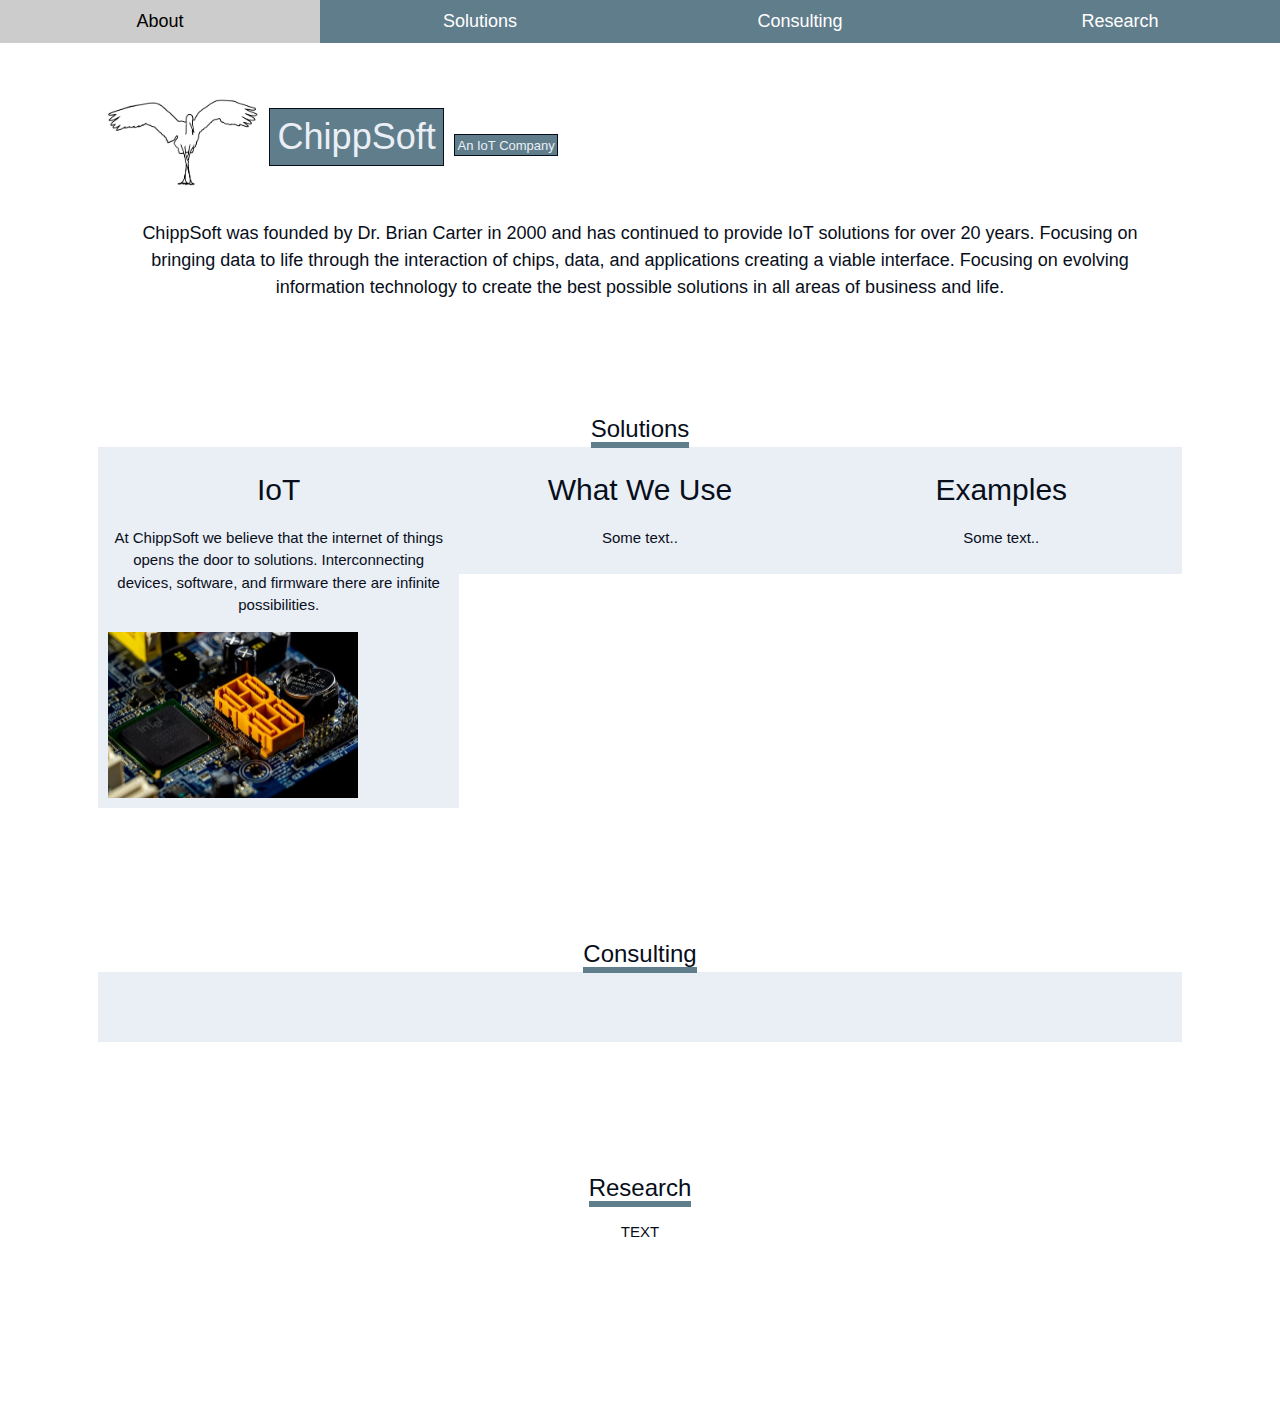
==== index.html @ 15515634 "add 2 more columns" ====
<!DOCTYPE html>
<html>

<head>
    <title>ChippSoft</title>
    <meta charset="UTF-8">
    <meta name="viewport" content="width=device-width, initial-scale=1">
    <link rel="stylesheet" href="https://www.w3schools.com/w3css/4/w3.css">

    <style>
        html,
        body,
        h1,
        h2,
        h3,
        h4 {
            font-family: Helvetica
        }

        .mySlides {
            display: none
        }

        .w3-tag,
        .fa {
            cursor: pointer
        }

        .w3-tag {
            height: 15px;
            width: 15px;
            padding: 0;
            margin-top: 6px
        }

        * {
            box-sizing: border-box;
        }

        /* Create three equal columns that floats next to each other */
        .column {
            float: left;
            width: 33.33%;
            padding: 10px;
        }

        /* Clear floats after the columns */
        .row:after {
            content: "";
            display: table;
            clear: both;
        }

        /* Create two equal columns that floats next to each other */
        .twocolumn {
            float: left;
            width: 50%;
            padding: 10px;
        }

        /* Clear floats after the columns */
        .row:after {
            content: "";
            display: table;
            clear: both;
        }

        img {
            max-width: 100%;
            max-height: 100%;
        }

        .portrait {
            height: 80px;
            width: 30px;
        }

        .landscape {
            height: 166.5px;
            width: 250px;
        }

        .square {
            height: 75px;
            width: 75px;
        }
    </style>
</head>

<body style="background-color:white; color:#080E1A;">

    <!-- Links (sit on top) -->
    <div class="w3-top">
        <div class="w3-row w3-large w3-blue-grey w3-hover-blue-grey">
            <div class="w3-col s3">
                <a href="#" class="w3-button w3-block" style="color:EAEFF6;">About</a>
            </div>
            <div class="w3-col s3">
                <a href="#solutions" class="w3-button w3-block" style="color:EAEFF6;">Solutions</a>
            </div>
            <div class="w3-col s3">
                <a href="#consulting" class="w3-button w3-block" style="color:EAEFF6;">Consulting</a>
            </div>
            <div class="w3-col s3">
                <a href="#research" class="w3-button w3-block" style="color:EAEFF6;">Research</a>
            </div>
        </div>
    </div>

    <!-- Content -->
    <div class="w3-content" style="max-width:1100px;margin-top:80px;margin-bottom:80px">

        <div class="w3-panel">
            <h1>
                <img src="Logo_Main.jpg" alt="Logo of a crane" height="99.5" width="153.4"></img>
                <a
                    style="border: 1px;border-style:solid; border-color:#080E1A; background-color:#607d8b; padding: .2em; color:#EAEFF6;">ChippSoft</a>
                <font size="-1">
                    <c
                        style="border: .25px; border-style:solid; border-color:#080E1A; background-color:#607d8b; padding: .2em; color:#EAEFF6;">
                        An IoT Company
                </font>
                </c>
            </h1>

            </p>
            <p style="text-align:center; padding: 1em; color:#080E1A;">
                <font size="+1.5">ChippSoft was founded by Dr. Brian Carter in 2000 and has continued to provide IoT
                    solutions for over 20 years. Focusing on bringing data to life through the interaction of chips,
                    data, and applications creating a viable interface. Focusing on evolving information
                    technology to create the best possible solutions in all areas of business and life.</font>
            </p>
        </div>

        <!-- Solutions -->
        <div class="w3-row-padding" id="solutions">
            <div class="w3-center w3-padding-64">
                <span class="w3-xlarge w3-bottombar w3-border-blue-grey w3-padding-10">Solutions</span>
                <div class="row">
                    <div class="column" style="background-color:#EAEFF6;">
                        <h2>IoT</h2>
                        <p>At ChippSoft we believe that the internet of things opens the door to solutions.
                            Interconnecting devices, software, and firmware there are infinite possibilities.</p>
                        <div class="landscape">
                            <img src="IoT_pic.jpeg" alt="closeup of a computer chip"></img>
                        </div>
                    </div>
                    <div class="column" style="background-color:#EAEFF6;">
                        <h2>What We Use</h2>
                        <p>Some text..</p>
                    </div>
                    <div class="column" style="background-color:#EAEFF6;">
                        <h2>Examples</h2>
                        <p>Some text..</p>
                    </div>
                </div>
            </div>
        </div>

        <!-- Consulting -->
        <div class="w3-row-padding" id="consulting">
            <div class="w3-center w3-padding-64">
                <span class="w3-xlarge w3-bottombar w3-border-blue-grey w3-padding-10">Consulting</span>
                <div class="row">
                    <div class="twocolumn" style="background-color:#EAEFF6;">
                        <h2></h2>
                        <p></p>
                    </div>
                    <div class="twocolumn" style="background-color:#EAEFF6;">
                        <h2></h2>
                        <p></p>
                    </div>
                </div>
                <div class="row">
                    <div class="twocolumn" style="background-color:#EAEFF6;">
                        <h2></h2>
                        <p></p>
                    </div>
                    <div class="twocolumn" style="background-color:#EAEFF6;">
                        <h2></h2>
                        <p></p>
                    </div>
                </div>
            </div>
        </div>

        <!-- Research -->
        <div class="w3-row-padding" id="research">
            <div class="w3-center w3-padding-64">
                <span class="w3-xlarge w3-bottombar w3-border-blue-grey w3-padding-10">Research</span>
                <p>TEXT</p>
            </div>
        </div>

    </div>
</body>

</html>
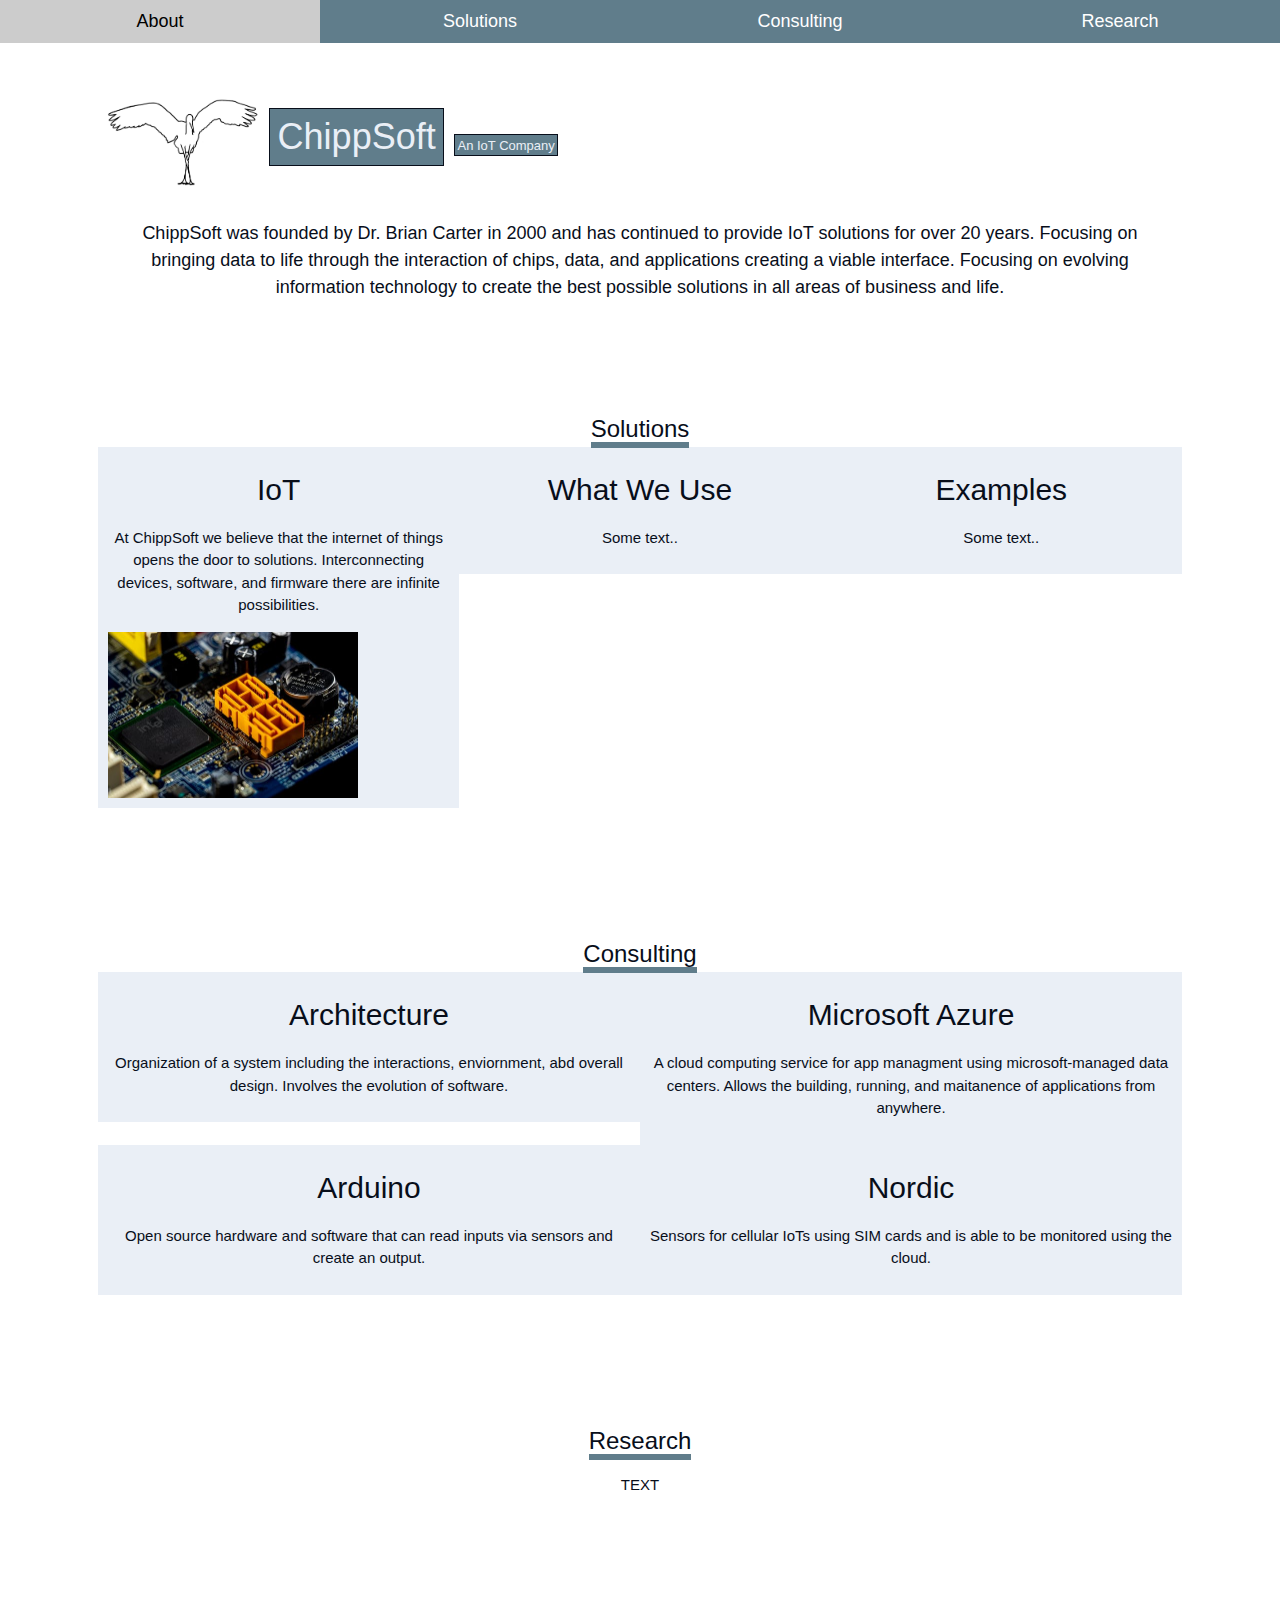
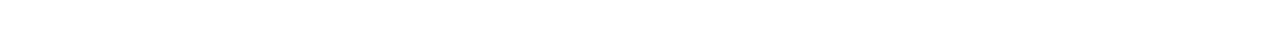
==== commit f6aba89c: "added draft consulting info" ====
--- a/index.html
+++ b/index.html
@@ -163,22 +163,24 @@
                 <span class="w3-xlarge w3-bottombar w3-border-blue-grey w3-padding-10">Consulting</span>
                 <div class="row">
                     <div class="twocolumn" style="background-color:#EAEFF6;">
-                        <h2></h2>
-                        <p></p>
-                    </div>
-                    <div class="twocolumn" style="background-color:#EAEFF6;">
-                        <h2></h2>
-                        <p></p>
+                        <h2>Architecture</h2>
+                        <p>Organization of a system including the interactions, enviornment, abd overall design.
+                            Involves the evolution of software.</p>
+                    </div>
+                    <div class="twocolumn" style="background-color:#EAEFF6;">
+                        <h2>Microsoft Azure</h2>
+                        <p>A cloud computing service for app managment using microsoft-managed data centers. Allows the
+                            building, running, and maitanence of applications from anywhere.</p>
                     </div>
                 </div>
                 <div class="row">
                     <div class="twocolumn" style="background-color:#EAEFF6;">
-                        <h2></h2>
-                        <p></p>
-                    </div>
-                    <div class="twocolumn" style="background-color:#EAEFF6;">
-                        <h2></h2>
-                        <p></p>
+                        <h2>Arduino</h2>
+                        <p>Open source hardware and software that can read inputs via sensors and create an output.</p>
+                    </div>
+                    <div class="twocolumn" style="background-color:#EAEFF6;">
+                        <h2>Nordic</h2>
+                        <p>Sensors for cellular IoTs using SIM cards and is able to be monitored using the cloud.</p>
                     </div>
                 </div>
             </div>
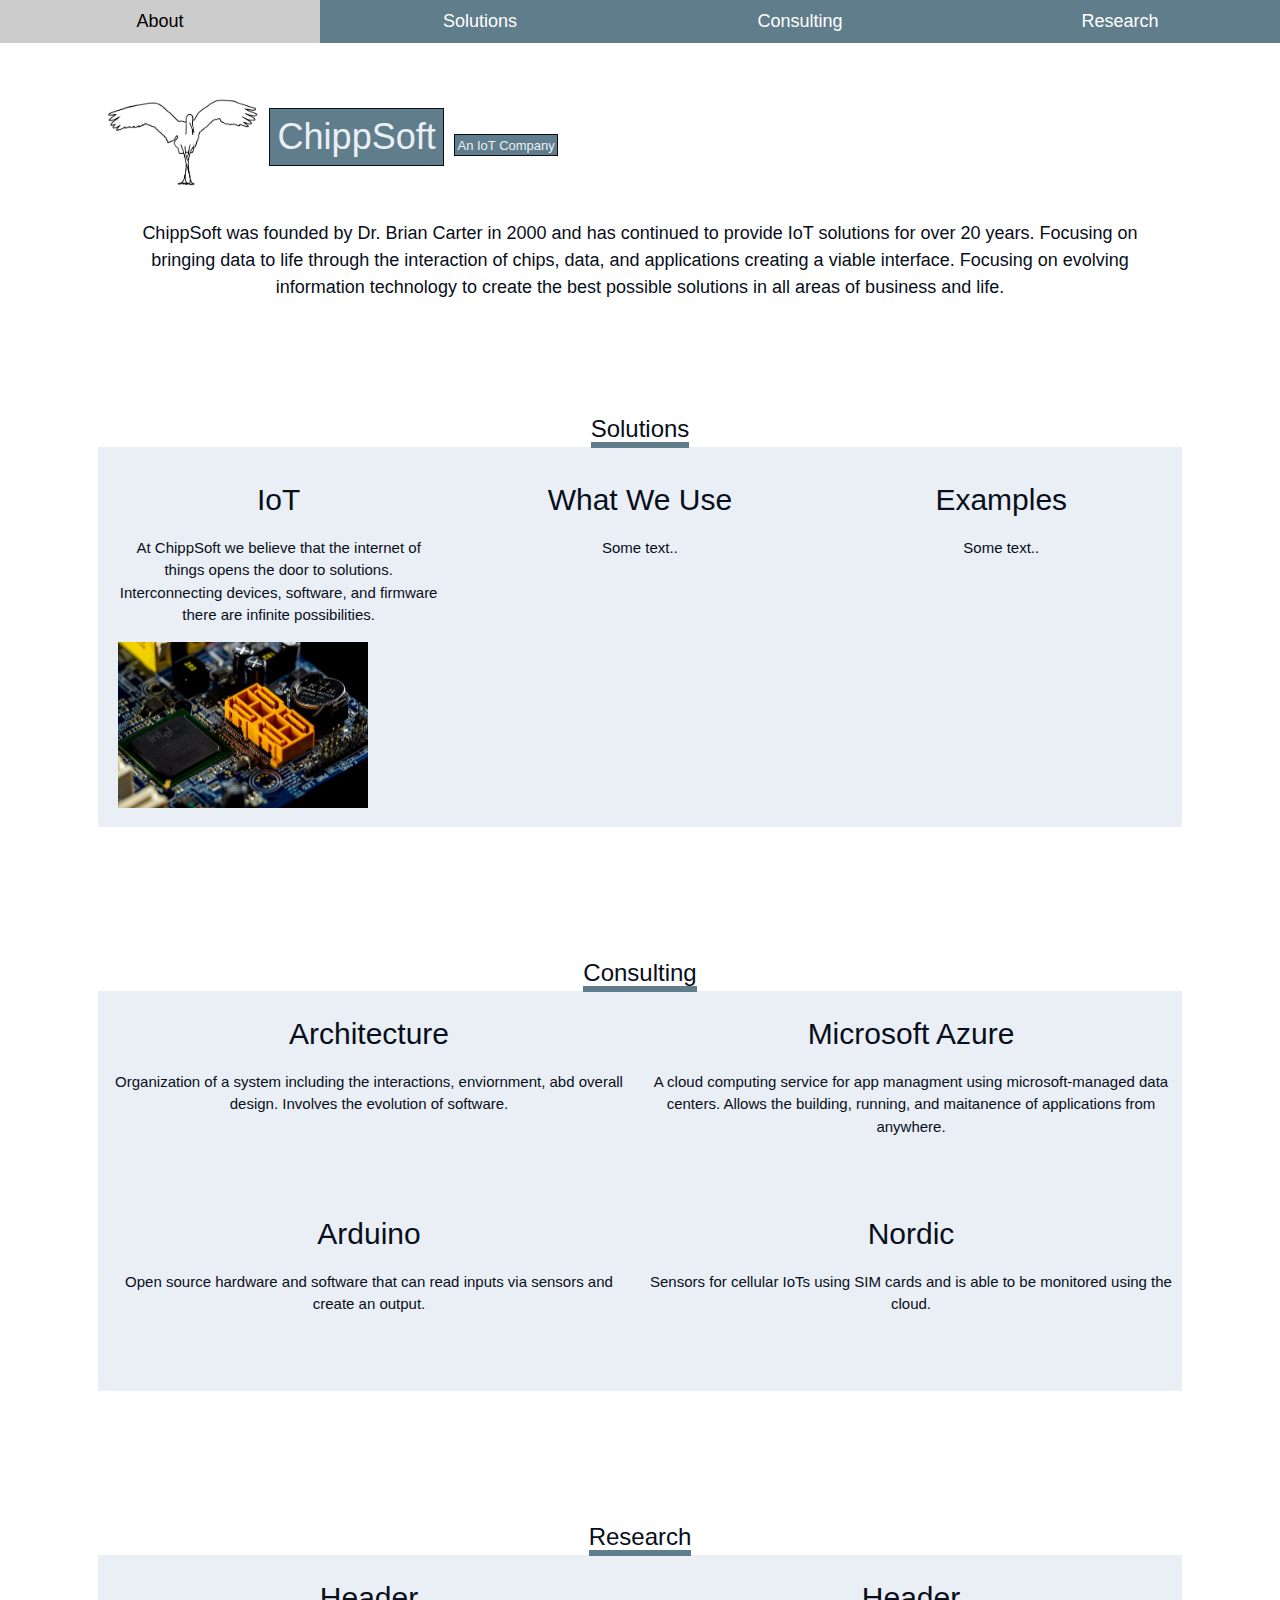
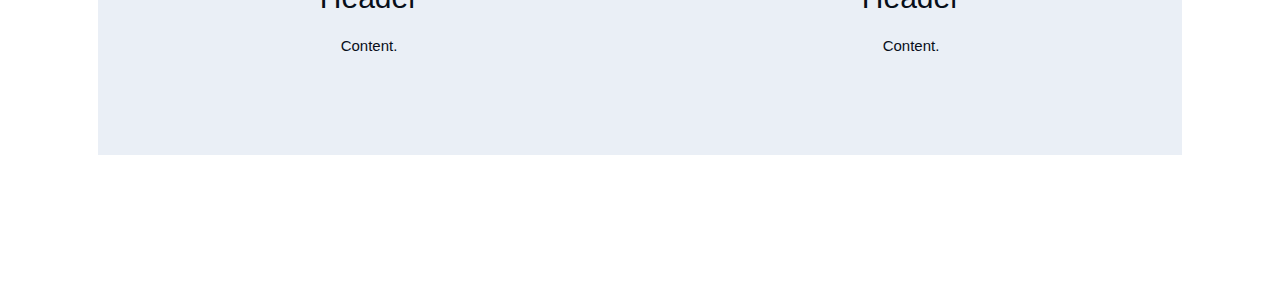
==== commit d2fe8bf6: "Added research columns and edited other columns" ====
--- a/index.html
+++ b/index.html
@@ -41,7 +41,8 @@
         .column {
             float: left;
             width: 33.33%;
-            padding: 10px;
+            padding: 20px;
+            height: 380px;
         }
 
         /* Clear floats after the columns */
@@ -56,6 +57,7 @@
             float: left;
             width: 50%;
             padding: 10px;
+            height: 200px;
         }
 
         /* Clear floats after the columns */
@@ -142,7 +144,7 @@
                         <p>At ChippSoft we believe that the internet of things opens the door to solutions.
                             Interconnecting devices, software, and firmware there are infinite possibilities.</p>
                         <div class="landscape">
-                            <img src="IoT_pic.jpeg" alt="closeup of a computer chip"></img>
+                            <center><img src="IoT_pic.jpeg" alt="closeup of a computer chip"></img></center>
                         </div>
                     </div>
                     <div class="column" style="background-color:#EAEFF6;">
@@ -190,7 +192,16 @@
         <div class="w3-row-padding" id="research">
             <div class="w3-center w3-padding-64">
                 <span class="w3-xlarge w3-bottombar w3-border-blue-grey w3-padding-10">Research</span>
-                <p>TEXT</p>
+                <div class="row">
+                    <div class="twocolumn" style="background-color:#EAEFF6;">
+                        <h2>Header</h2>
+                        <p>Content.</p>
+                    </div>
+                    <div class="twocolumn" style="background-color:#EAEFF6;">
+                        <h2>Header</h2>
+                        <p>Content.</p>
+                    </div>
+                </div>
             </div>
         </div>
 
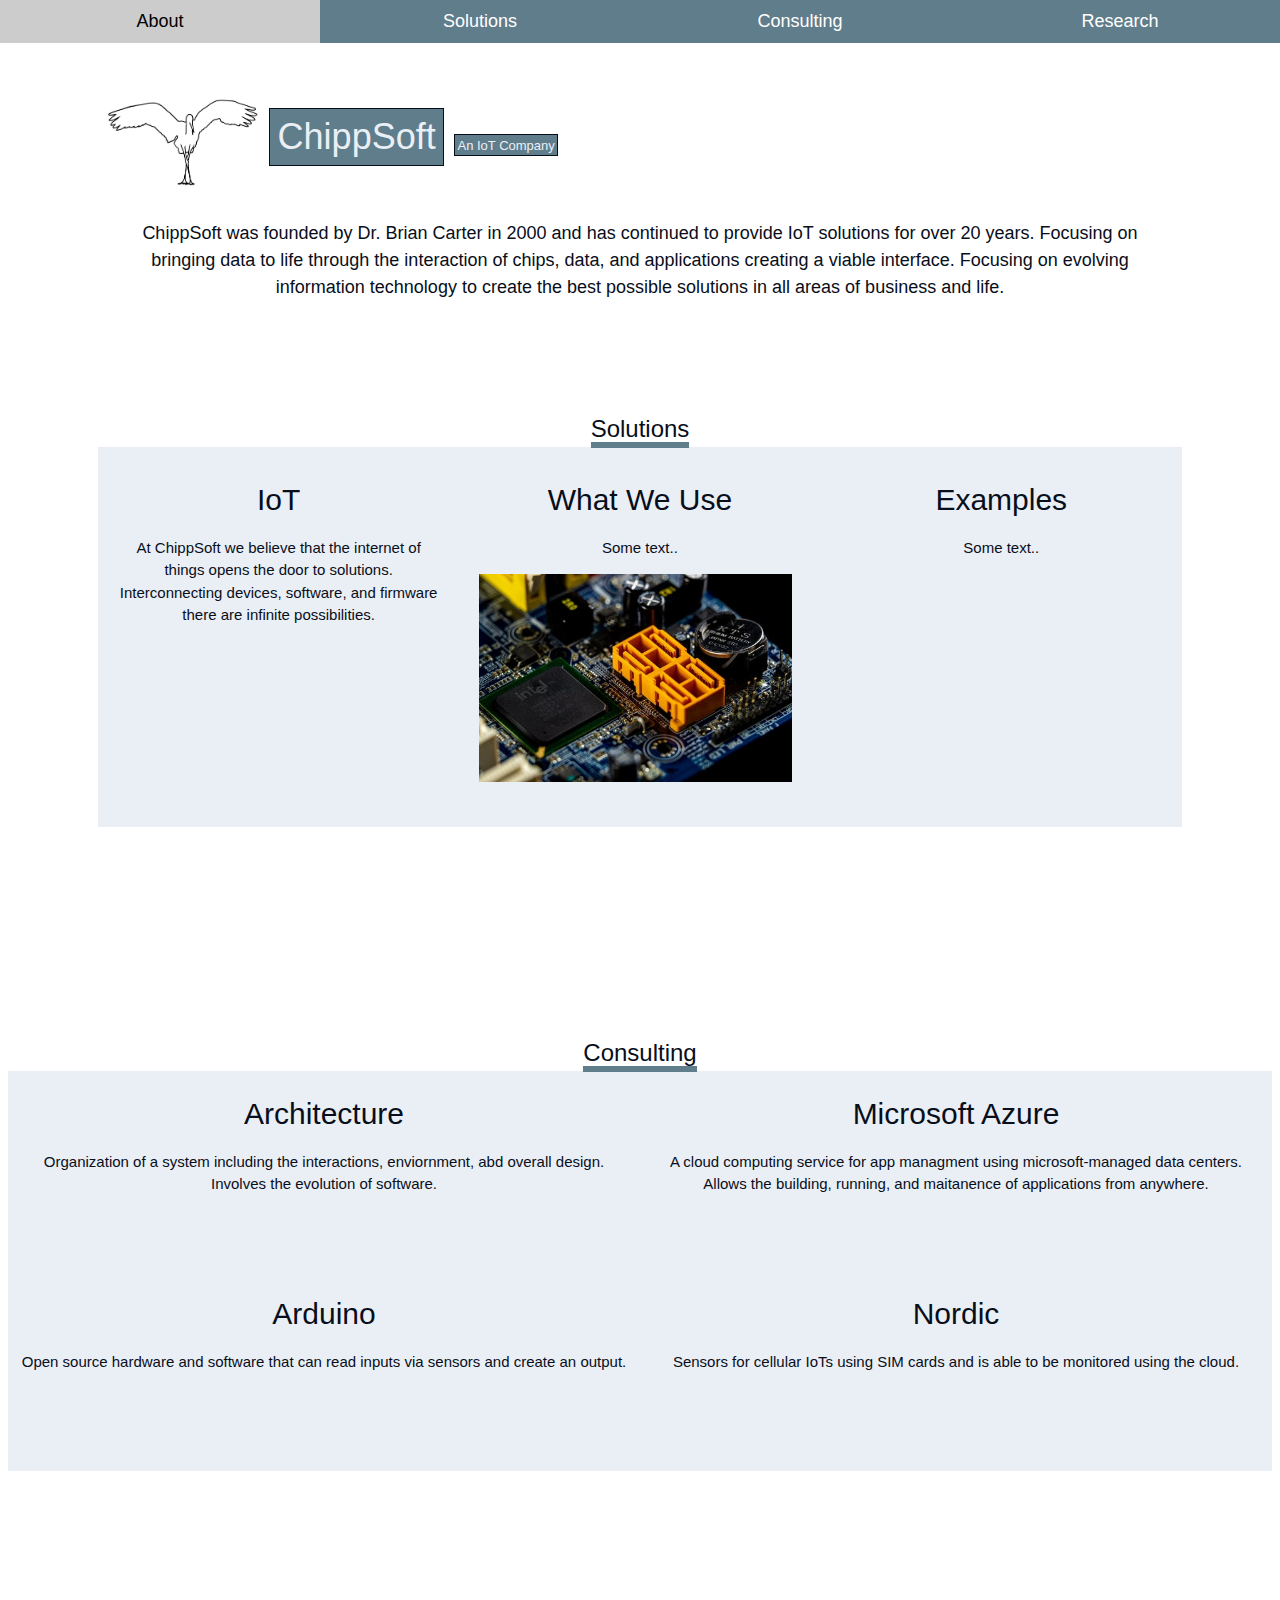
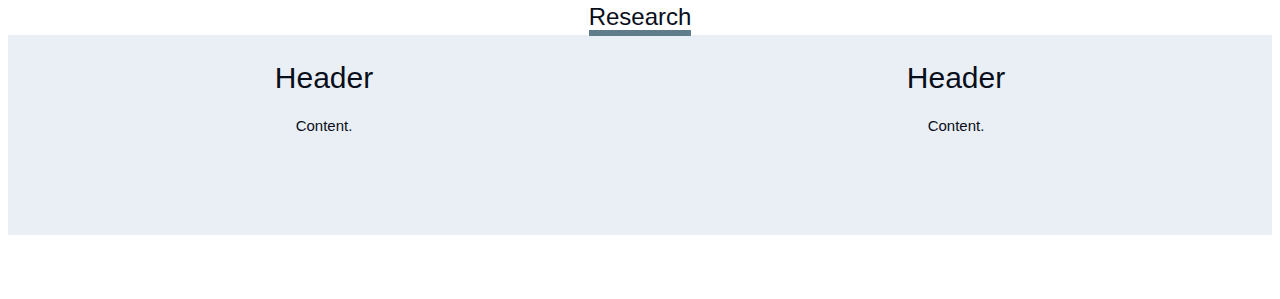
==== commit 723c427a: "Moved picture under solutions" ====
--- a/index.html
+++ b/index.html
@@ -78,8 +78,8 @@
         }
 
         .landscape {
-            height: 166.5px;
-            width: 250px;
+            height: 208.125px;
+            width: 312.5px;
         }
 
         .square {
@@ -143,13 +143,15 @@
                         <h2>IoT</h2>
                         <p>At ChippSoft we believe that the internet of things opens the door to solutions.
                             Interconnecting devices, software, and firmware there are infinite possibilities.</p>
-                        <div class="landscape">
-                            <center><img src="IoT_pic.jpeg" alt="closeup of a computer chip"></img></center>
-                        </div>
                     </div>
                     <div class="column" style="background-color:#EAEFF6;">
                         <h2>What We Use</h2>
-                        <p>Some text..</p>
+                        <p>Some text..
+                        </p>
+                        <div class="landscape">
+                            <center><img src="IoT_pic.jpeg" alt="closeup of a computer chip"></img>
+                            </center>
+                        </div>
                     </div>
                     <div class="column" style="background-color:#EAEFF6;">
                         <h2>Examples</h2>
@@ -158,52 +160,53 @@
                 </div>
             </div>
         </div>
-
-        <!-- Consulting -->
-        <div class="w3-row-padding" id="consulting">
-            <div class="w3-center w3-padding-64">
-                <span class="w3-xlarge w3-bottombar w3-border-blue-grey w3-padding-10">Consulting</span>
-                <div class="row">
-                    <div class="twocolumn" style="background-color:#EAEFF6;">
-                        <h2>Architecture</h2>
-                        <p>Organization of a system including the interactions, enviornment, abd overall design.
-                            Involves the evolution of software.</p>
-                    </div>
-                    <div class="twocolumn" style="background-color:#EAEFF6;">
-                        <h2>Microsoft Azure</h2>
-                        <p>A cloud computing service for app managment using microsoft-managed data centers. Allows the
-                            building, running, and maitanence of applications from anywhere.</p>
-                    </div>
-                </div>
-                <div class="row">
-                    <div class="twocolumn" style="background-color:#EAEFF6;">
-                        <h2>Arduino</h2>
-                        <p>Open source hardware and software that can read inputs via sensors and create an output.</p>
-                    </div>
-                    <div class="twocolumn" style="background-color:#EAEFF6;">
-                        <h2>Nordic</h2>
-                        <p>Sensors for cellular IoTs using SIM cards and is able to be monitored using the cloud.</p>
-                    </div>
-                </div>
-            </div>
-        </div>
-
-        <!-- Research -->
-        <div class="w3-row-padding" id="research">
-            <div class="w3-center w3-padding-64">
-                <span class="w3-xlarge w3-bottombar w3-border-blue-grey w3-padding-10">Research</span>
-                <div class="row">
-                    <div class="twocolumn" style="background-color:#EAEFF6;">
-                        <h2>Header</h2>
-                        <p>Content.</p>
-                    </div>
-                    <div class="twocolumn" style="background-color:#EAEFF6;">
-                        <h2>Header</h2>
-                        <p>Content.</p>
-                    </div>
-                </div>
-            </div>
-        </div>
+    </div>
+
+    <!-- Consulting -->
+    <div class="w3-row-padding" id="consulting">
+        <div class="w3-center w3-padding-64">
+            <span class="w3-xlarge w3-bottombar w3-border-blue-grey w3-padding-10">Consulting</span>
+            <div class="row">
+                <div class="twocolumn" style="background-color:#EAEFF6;">
+                    <h2>Architecture</h2>
+                    <p>Organization of a system including the interactions, enviornment, abd overall design.
+                        Involves the evolution of software.</p>
+                </div>
+                <div class="twocolumn" style="background-color:#EAEFF6;">
+                    <h2>Microsoft Azure</h2>
+                    <p>A cloud computing service for app managment using microsoft-managed data centers. Allows the
+                        building, running, and maitanence of applications from anywhere.</p>
+                </div>
+            </div>
+            <div class="row">
+                <div class="twocolumn" style="background-color:#EAEFF6;">
+                    <h2>Arduino</h2>
+                    <p>Open source hardware and software that can read inputs via sensors and create an output.</p>
+                </div>
+                <div class="twocolumn" style="background-color:#EAEFF6;">
+                    <h2>Nordic</h2>
+                    <p>Sensors for cellular IoTs using SIM cards and is able to be monitored using the cloud.</p>
+                </div>
+            </div>
+        </div>
+    </div>
+
+    <!-- Research -->
+    <div class="w3-row-padding" id="research">
+        <div class="w3-center w3-padding-64">
+            <span class="w3-xlarge w3-bottombar w3-border-blue-grey w3-padding-10">Research</span>
+            <div class="row">
+                <div class="twocolumn" style="background-color:#EAEFF6;">
+                    <h2>Header</h2>
+                    <p>Content.</p>
+                </div>
+                <div class="twocolumn" style="background-color:#EAEFF6;">
+                    <h2>Header</h2>
+                    <p>Content.</p>
+                </div>
+            </div>
+        </div>
+    </div>
 
     </div>
 </body>
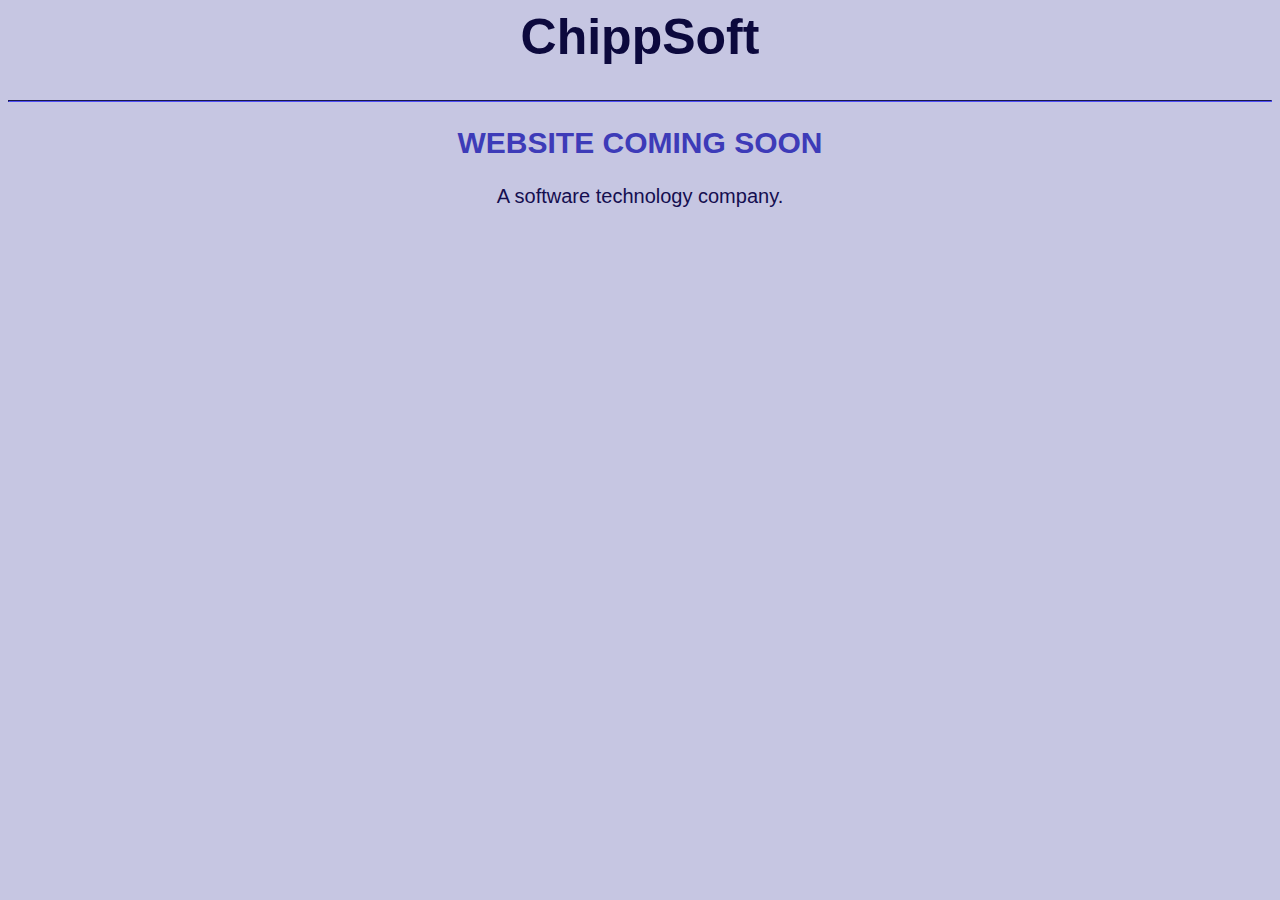
==== commit 00658ac3: "Coming Soon Webpage" ====
--- a/index.html
+++ b/index.html
@@ -1,214 +1,15 @@
-<!DOCTYPE html>
-<html>
-
-<head>
-    <title>ChippSoft</title>
-    <meta charset="UTF-8">
-    <meta name="viewport" content="width=device-width, initial-scale=1">
-    <link rel="stylesheet" href="https://www.w3schools.com/w3css/4/w3.css">
-
-    <style>
-        html,
-        body,
-        h1,
-        h2,
-        h3,
-        h4 {
-            font-family: Helvetica
-        }
-
-        .mySlides {
-            display: none
-        }
-
-        .w3-tag,
-        .fa {
-            cursor: pointer
-        }
-
-        .w3-tag {
-            height: 15px;
-            width: 15px;
-            padding: 0;
-            margin-top: 6px
-        }
-
-        * {
-            box-sizing: border-box;
-        }
-
-        /* Create three equal columns that floats next to each other */
-        .column {
-            float: left;
-            width: 33.33%;
-            padding: 20px;
-            height: 380px;
-        }
-
-        /* Clear floats after the columns */
-        .row:after {
-            content: "";
-            display: table;
-            clear: both;
-        }
-
-        /* Create two equal columns that floats next to each other */
-        .twocolumn {
-            float: left;
-            width: 50%;
-            padding: 10px;
-            height: 200px;
-        }
-
-        /* Clear floats after the columns */
-        .row:after {
-            content: "";
-            display: table;
-            clear: both;
-        }
-
-        img {
-            max-width: 100%;
-            max-height: 100%;
-        }
-
-        .portrait {
-            height: 80px;
-            width: 30px;
-        }
-
-        .landscape {
-            height: 208.125px;
-            width: 312.5px;
-        }
-
-        .square {
-            height: 75px;
-            width: 75px;
-        }
-    </style>
-</head>
-
-<body style="background-color:white; color:#080E1A;">
-
-    <!-- Links (sit on top) -->
-    <div class="w3-top">
-        <div class="w3-row w3-large w3-blue-grey w3-hover-blue-grey">
-            <div class="w3-col s3">
-                <a href="#" class="w3-button w3-block" style="color:EAEFF6;">About</a>
-            </div>
-            <div class="w3-col s3">
-                <a href="#solutions" class="w3-button w3-block" style="color:EAEFF6;">Solutions</a>
-            </div>
-            <div class="w3-col s3">
-                <a href="#consulting" class="w3-button w3-block" style="color:EAEFF6;">Consulting</a>
-            </div>
-            <div class="w3-col s3">
-                <a href="#research" class="w3-button w3-block" style="color:EAEFF6;">Research</a>
-            </div>
-        </div>
-    </div>
-
-    <!-- Content -->
-    <div class="w3-content" style="max-width:1100px;margin-top:80px;margin-bottom:80px">
-
-        <div class="w3-panel">
-            <h1>
-                <img src="Logo_Main.jpg" alt="Logo of a crane" height="99.5" width="153.4"></img>
-                <a
-                    style="border: 1px;border-style:solid; border-color:#080E1A; background-color:#607d8b; padding: .2em; color:#EAEFF6;">ChippSoft</a>
-                <font size="-1">
-                    <c
-                        style="border: .25px; border-style:solid; border-color:#080E1A; background-color:#607d8b; padding: .2em; color:#EAEFF6;">
-                        An IoT Company
-                </font>
-                </c>
-            </h1>
-
-            </p>
-            <p style="text-align:center; padding: 1em; color:#080E1A;">
-                <font size="+1.5">ChippSoft was founded by Dr. Brian Carter in 2000 and has continued to provide IoT
-                    solutions for over 20 years. Focusing on bringing data to life through the interaction of chips,
-                    data, and applications creating a viable interface. Focusing on evolving information
-                    technology to create the best possible solutions in all areas of business and life.</font>
-            </p>
-        </div>
-
-        <!-- Solutions -->
-        <div class="w3-row-padding" id="solutions">
-            <div class="w3-center w3-padding-64">
-                <span class="w3-xlarge w3-bottombar w3-border-blue-grey w3-padding-10">Solutions</span>
-                <div class="row">
-                    <div class="column" style="background-color:#EAEFF6;">
-                        <h2>IoT</h2>
-                        <p>At ChippSoft we believe that the internet of things opens the door to solutions.
-                            Interconnecting devices, software, and firmware there are infinite possibilities.</p>
-                    </div>
-                    <div class="column" style="background-color:#EAEFF6;">
-                        <h2>What We Use</h2>
-                        <p>Some text..
-                        </p>
-                        <div class="landscape">
-                            <center><img src="IoT_pic.jpeg" alt="closeup of a computer chip"></img>
-                            </center>
-                        </div>
-                    </div>
-                    <div class="column" style="background-color:#EAEFF6;">
-                        <h2>Examples</h2>
-                        <p>Some text..</p>
-                    </div>
-                </div>
-            </div>
-        </div>
-    </div>
-
-    <!-- Consulting -->
-    <div class="w3-row-padding" id="consulting">
-        <div class="w3-center w3-padding-64">
-            <span class="w3-xlarge w3-bottombar w3-border-blue-grey w3-padding-10">Consulting</span>
-            <div class="row">
-                <div class="twocolumn" style="background-color:#EAEFF6;">
-                    <h2>Architecture</h2>
-                    <p>Organization of a system including the interactions, enviornment, abd overall design.
-                        Involves the evolution of software.</p>
-                </div>
-                <div class="twocolumn" style="background-color:#EAEFF6;">
-                    <h2>Microsoft Azure</h2>
-                    <p>A cloud computing service for app managment using microsoft-managed data centers. Allows the
-                        building, running, and maitanence of applications from anywhere.</p>
-                </div>
-            </div>
-            <div class="row">
-                <div class="twocolumn" style="background-color:#EAEFF6;">
-                    <h2>Arduino</h2>
-                    <p>Open source hardware and software that can read inputs via sensors and create an output.</p>
-                </div>
-                <div class="twocolumn" style="background-color:#EAEFF6;">
-                    <h2>Nordic</h2>
-                    <p>Sensors for cellular IoTs using SIM cards and is able to be monitored using the cloud.</p>
-                </div>
-            </div>
-        </div>
-    </div>
-
-    <!-- Research -->
-    <div class="w3-row-padding" id="research">
-        <div class="w3-center w3-padding-64">
-            <span class="w3-xlarge w3-bottombar w3-border-blue-grey w3-padding-10">Research</span>
-            <div class="row">
-                <div class="twocolumn" style="background-color:#EAEFF6;">
-                    <h2>Header</h2>
-                    <p>Content.</p>
-                </div>
-                <div class="twocolumn" style="background-color:#EAEFF6;">
-                    <h2>Header</h2>
-                    <p>Content.</p>
-                </div>
-            </div>
-        </div>
-    </div>
-
-    </div>
-</body>
-
+<html>
+
+<head>
+    <title>ChippSoft</title>
+</head>
+
+<Body
+    style="font-family:'Lucida Sans', 'Lucida Sans Regular', 'Lucida Grande', 'Lucida Sans Unicode', Geneva, Verdana, sans-serif; background-color: rgb(198, 198, 226);">
+    <h1 align="center" style="color:rgb(12, 9, 61);font-size:50px;">ChippSoft</h1>
+    <hr style="border-color: rgb(51, 51, 160)" \>
+    <h2 align="center" style="color:rgb(61, 59, 184);font-size: 30px;">WEBSITE COMING SOON</h2>
+    <p align="center" style="color:rgb(21, 14, 80);font-size: 20px;">A software technology company.</p>
+</Body>
+
 </html>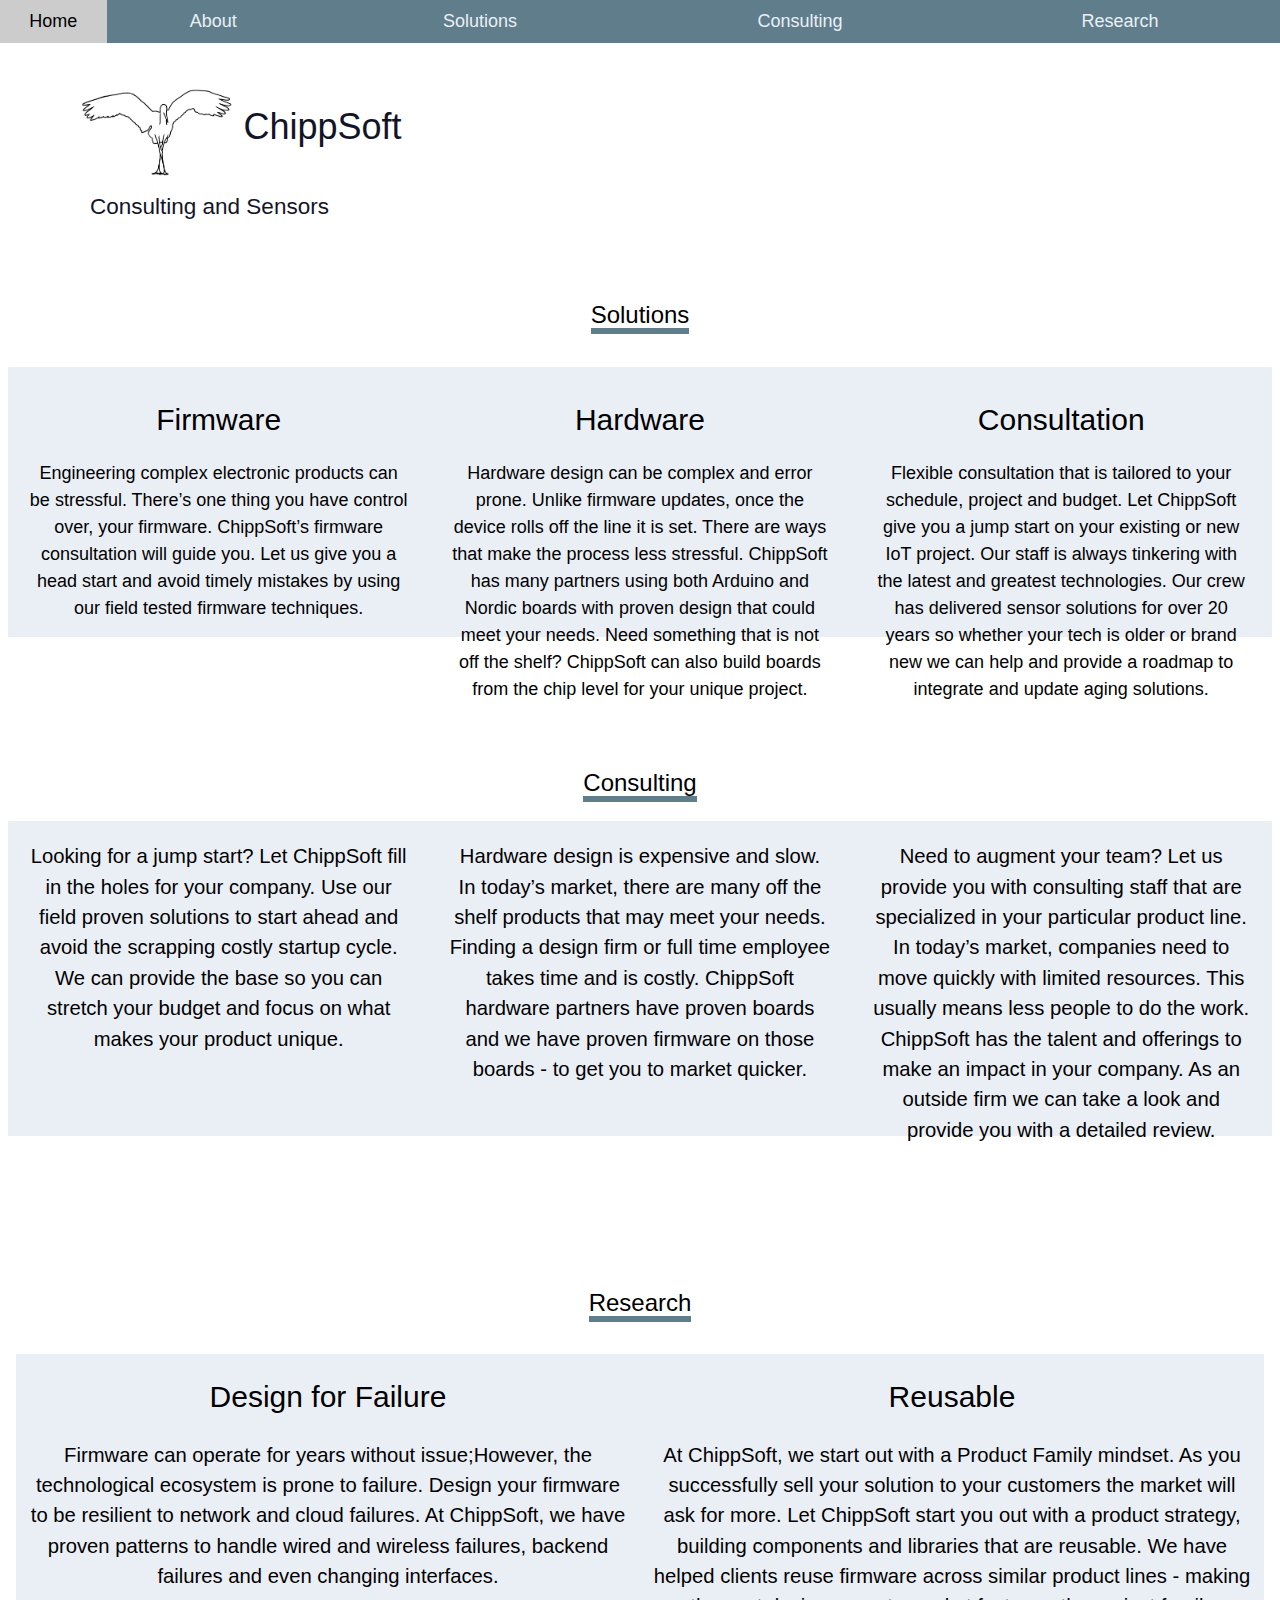
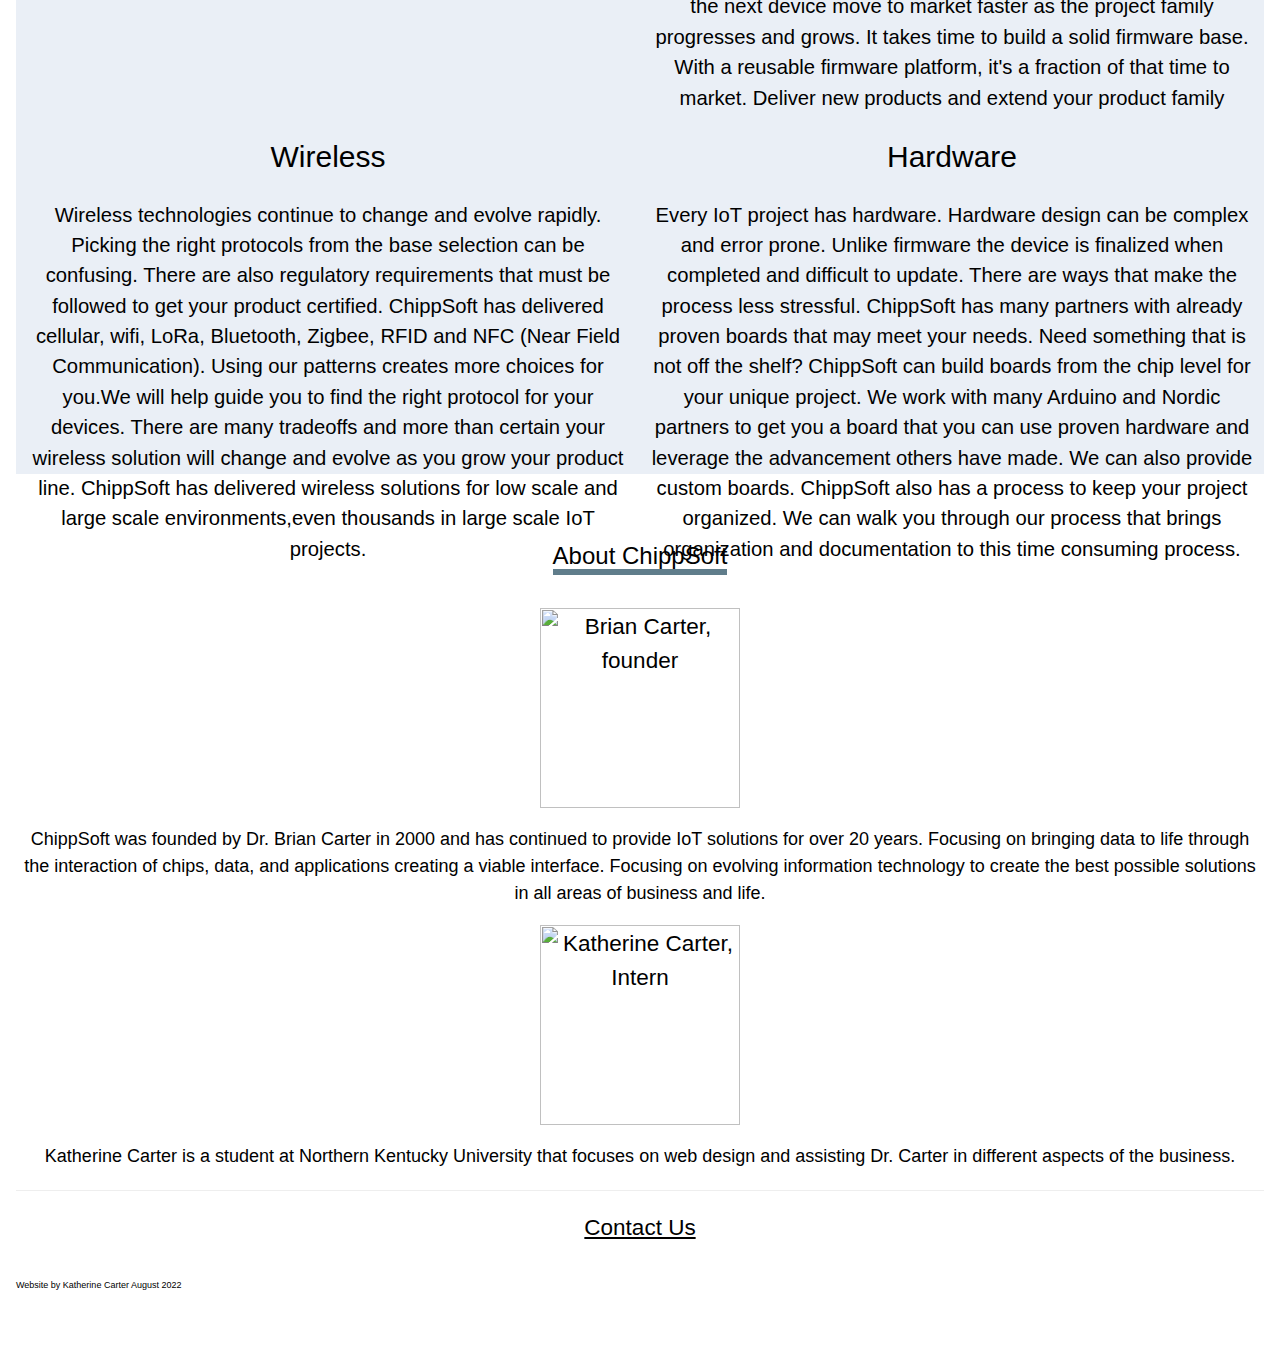
==== commit 3fee0b79: "Final Version Website" ====
--- a/index.html
+++ b/index.html
@@ -1,15 +1,203 @@
 <html>
 
 <head>
+  <style type="text/css">
+    <!--
+    .tab {
+      margin-left: 40px;
+    }
+    
+    .tabtwo {
+      margin-left: 90px;
+    }
+
+    .w3-tag {
+      cursor: pointer;
+      height: 15px;
+      width: 15px;
+      padding: 0;
+      margin-top: 6px
+    }
+
+    /* Create three equal columns that floats next to each other */
+    .column {
+      float: left;
+      width: 33.33%;
+      padding: 20px;
+      height: 30%;
+    }
+    
+    /* Create three equal columns that floats next to each other */
+    .columnvone {
+      float: left;
+      width: 33.33%;
+      padding: 20px;
+      height: 35%;
+    }
+
+    /* Clear floats after the columns */
+    .row:after {
+      content: "";
+      display: table;
+      clear: both;
+    }
+
+    /* Create two equal columns that floats next to each other */
+    .twocolumn {
+      float: left;
+      width: 50%;
+      padding: 10px;
+      height: 40%;
+    }
+
+    /* Clear floats after the columns */
+    .row:after {
+      content: "";
+      display: table;
+      clear: both;
+    }
+
+    </style>
+        <link rel="stylesheet" href="https://www.w3schools.com/w3css/4/w3.css">
+
     <title>ChippSoft</title>
 </head>
 
-<Body
-    style="font-family:'Lucida Sans', 'Lucida Sans Regular', 'Lucida Grande', 'Lucida Sans Unicode', Geneva, Verdana, sans-serif; background-color: rgb(198, 198, 226);">
-    <h1 align="center" style="color:rgb(12, 9, 61);font-size:50px;">ChippSoft</h1>
-    <hr style="border-color: rgb(51, 51, 160)" \>
-    <h2 align="center" style="color:rgb(61, 59, 184);font-size: 30px;">WEBSITE COMING SOON</h2>
-    <p align="center" style="color:rgb(21, 14, 80);font-size: 20px;">A software technology company.</p>
-</Body>
-
+<body style="font-family: Arial, Helvetica, sans-serif;font-size: 150%;">
+    <div class="w3-top">
+    <div class="w3-row w3-large w3-blue-grey w3-hover-blue-grey">
+    <div class="w3-col s1">
+    <a href="#" class="w3-button w3-block" style="color:EAEFF6;">Home</a>
+    </div>
+    <div class="w3-col s2">
+    <a href="#about" class="w3-button w3-block" style="color:EAEFF6;">About</a>
+    </div>
+    <div class="w3-col s3">
+    <a href="#solutions" class="w3-button w3-block" style="color:EAEFF6;">Solutions</a>
+    </div>
+    <div class="w3-col s3">
+    <a href="#consulting" class="w3-button w3-block" style="color:EAEFF6;">Consulting</a>
+    </div>
+    <div class="w3-col s3">
+    <a href="#research" class="w3-button w3-block" style="color:EAEFF6;">Research</a>
+    </div>
+    </div>
+    </div>
+    <div class="w3-content" style="max-width:1100px;margin-top:80px;margin-bottom:80px"></div>
+
+    
+
+<h1 class="tab" style="color:rgb(20, 20, 40);""> 
+    <img class="tab" src="Logo_Main.jpg" alt="Logo of a crane" height="99.5" width="153.4"> </img> 
+    ChippSoft</h1>
+    
+    <h2 class="tabtwo" style="font-size:100%; color:rgb(20, 20, 40)">Consulting and Sensors</h2></div>
+
+<!--SOLUTIONS-->
+  <div class="w3-row-padding" id="solutions">
+    <div class="w3-center w3-padding-64">
+      <span class="w3-xlarge w3-bottombar w3-border-blue-grey w3-padding-10">Solutions</span>
+      <div class="row">
+
+<br \>
+
+        <div class="column" style="background-color:#EAEFF6;">
+          <h2>Firmware</h2>
+          <p style="font-size:80%">Engineering complex electronic products can be stressful. There’s one thing you have control over, your firmware. ChippSoft’s firmware consultation will guide you. Let us give you a head start and avoid timely mistakes by using our field tested firmware techniques.</p>
+        </div>
+        <div class="column" style="background-color:#EAEFF6;">
+          <h2>Hardware</h2>
+          <p style="font-size:80%">Hardware design can be complex and error prone. Unlike firmware updates, once the
+            device
+            rolls off the line it is set. There are ways that make the process less stressful. ChippSoft
+            has many partners using both Arduino and Nordic boards with proven design that could meet
+            your needs. Need something that is not
+            off the shelf? ChippSoft can also build boards from the chip level for your unique project.
+          </p>
+        </div>
+        <div class="column" style="background-color:#EAEFF6;">
+          <h2>Consultation</h2>
+          <p style="font-size:80%">
+
+            Flexible consultation that is tailored to your schedule, project and budget. Let ChippSoft give you a jump start on your existing or new IoT project. Our staff is always tinkering with the latest and greatest technologies. Our crew has delivered sensor solutions for over 20 years so whether your tech is older or brand new we can help and provide a roadmap to integrate and update aging solutions.</p>
+        </div>
+      </div>
+    </div>
+  </div>
+  </div>
+
+  <!--Consultation-->
+    <div class="w3-row-padding" id="consulting">
+        <div class="w3-center w3-padding-64">
+            <span class="w3-xlarge w3-bottombar w3-border-blue-grey w3-padding-10">Consulting</span>
+                
+        <div class="row">
+                
+                <p class="columnvone" style="background-color:#EAEFF6; font-size:90%">
+
+                Looking for a jump start? Let ChippSoft fill in the holes for your company. Use our field proven solutions to start ahead and avoid the scrapping costly startup cycle. We can provide the base so you can stretch your budget and focus on what makes your product unique.</p>
+
+                <p class="columnvone" style="background-color:#EAEFF6; font-size:90%">
+
+                Hardware design is expensive and slow. In today’s market, there are many off the shelf products that may meet your needs. Finding a design firm or full time employee takes time and is costly. ChippSoft hardware partners have proven boards and we have proven firmware on those boards - to get you to market quicker.</p>
+
+                <p class="columnvone" style="background-color:#EAEFF6; font-size:90%">
+
+                Need to augment your team? Let us provide you with consulting staff that are specialized in your particular product line. In today’s market, companies need to move quickly with limited resources. This usually means less people to do the work. ChippSoft has the talent and offerings to make an impact in your company. As an outside firm we can take a look and provide you with a detailed review.</p>
+
+        </div>
+    </div>
+
+    <!--Research-->
+    <div class="w3-row-padding" id="research">
+        <div class="w3-center w3-padding-64">
+            <span class="w3-xlarge w3-bottombar w3-border-blue-grey w3-padding-10">Research</span> 
+<br \>
+<br \>
+            <div class="twocolumn" style="background-color:#EAEFF6; font-size:90%"> 
+                <h2>Design for Failure</h2>
+                <p>Firmware can operate for years without issue;However, the technological ecosystem is prone to failure. Design your firmware to be resilient to network and cloud failures. At ChippSoft, we have proven patterns to handle wired and wireless failures, backend failures and even changing interfaces. </p>
+            </div>
+
+            <div class="twocolumn" style="background-color:#EAEFF6; font-size:90%"> 
+                <h2>Reusable</h2>
+                <p>At ChippSoft, we start out with a Product Family mindset. As you successfully sell your solution to your customers the market will ask for more. Let ChippSoft start you out with a product strategy, building components and libraries that are reusable. We have helped clients reuse firmware across similar product lines - making the next device move to market faster as the project family progresses and grows. It takes time to build a solid firmware base. With a reusable firmware platform, it's a fraction of that time to market. Deliver new products and extend your product family without having to reinvent the wheel.</p>
+            </div>
+<br \>
+            <div class="twocolumn" style="background-color:#EAEFF6; font-size:90%"> 
+                <h2>Wireless</h2>
+                <p>Wireless technologies continue to change and evolve rapidly. Picking the right protocols from the base selection can be confusing. There are also regulatory requirements that must be followed to get your product certified. ChippSoft has delivered cellular, wifi, LoRa, Bluetooth, Zigbee, RFID and NFC (Near Field Communication). Using our patterns creates more choices for you.We will help guide you to find the right protocol for your devices. There are many tradeoffs and more than certain your wireless solution will change and evolve as you grow your product line. ChippSoft has delivered wireless solutions for low scale and large scale environments,even thousands in large scale IoT projects. </p>
+            </div>
+
+            <div class="twocolumn" style="background-color:#EAEFF6; font-size:90%"> 
+                <h2>Hardware</h2>
+                <p>Every IoT project has hardware. Hardware design can be complex and error prone. Unlike firmware the device is finalized when completed and difficult to update. There are ways that make the process less stressful. ChippSoft has many partners with already proven boards that may meet your needs. Need something that is not off the shelf? ChippSoft can build boards from the chip level for your unique project. We work with many Arduino and Nordic partners to get you a board that you can use proven hardware and leverage the advancement others have made. We can also provide custom boards. ChippSoft also has a process to keep your project organized. We can walk you through our process that brings organization and documentation to this time consuming process. </p>
+            </div>
+        </div>
+    </div>
+
+
+    <!--ABOUT-->
+    <div class="w3-row-padding" id="about">
+        <div class="w3-center w3-padding-64">
+            <span class="w3-xlarge w3-bottombar w3-border-blue-grey w3-padding-10">About ChippSoft</span>    
+        
+<br \>
+<br \>
+
+<img src="BrianCarter.jpg" alt="Brian Carter, founder" height="200" width="200"></img>
+
+        <p align="center" style="font-size: 80%;">ChippSoft was founded by Dr. Brian Carter in 2000 and has continued to provide IoT solutions for over 20 years. Focusing on bringing data to life through the interaction of chips, data, and applications creating a viable interface. Focusing on evolving information technology to create the best possible solutions in all areas of business and life.</p>
+
+<img src="KatherineCarter.jpg" alt="Katherine Carter, Intern" height="200" width="200"></img>
+
+<p align="center" style="font-size: 80%;">Katherine Carter is a student at Northern Kentucky University that focuses on web design and assisting Dr. Carter in different aspects of the business. </p>
+
+    <hr \>
+    <a href="mailto:briancarter@chipsofttech.com"> Contact Us </a>
+  </Body>
+
+    <br \>
+    <br \>
+    <footer align="left" style="font-size:40%">Website by Katherine Carter August 2022</footer>
 </html>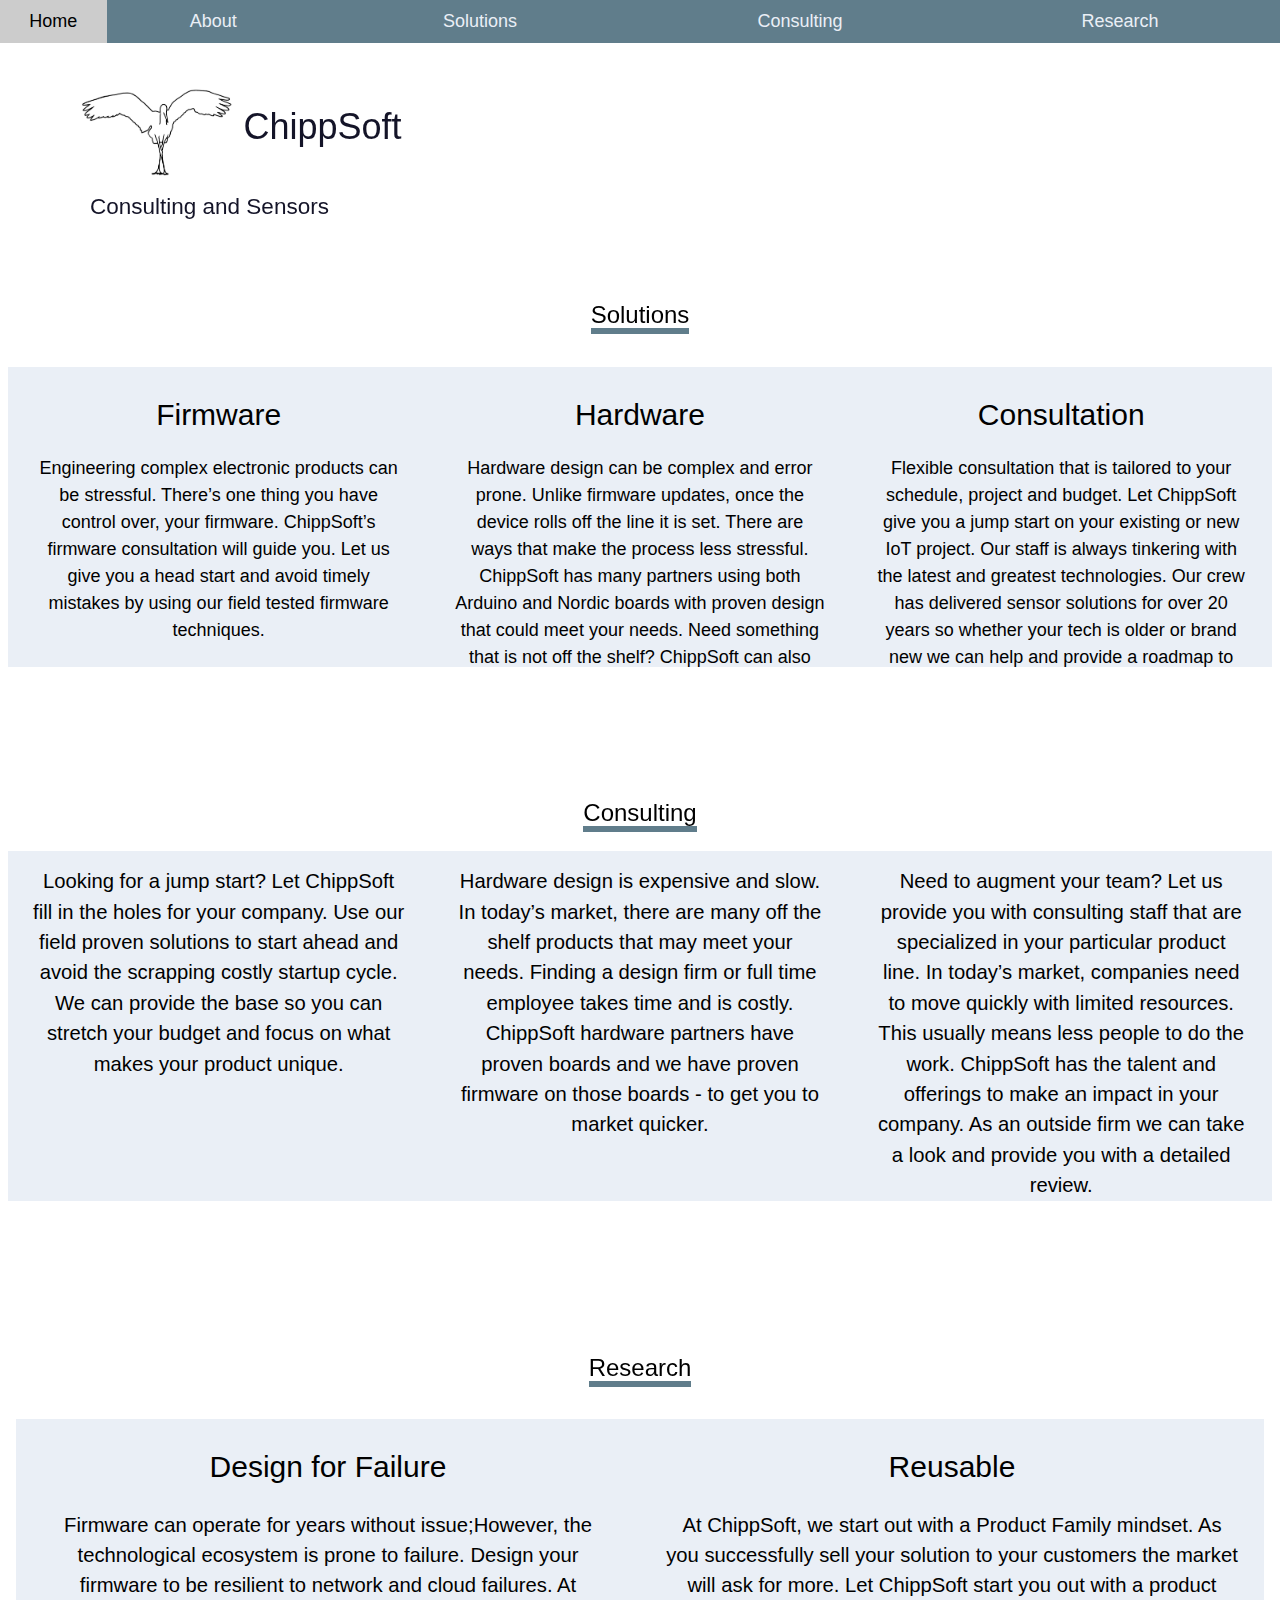
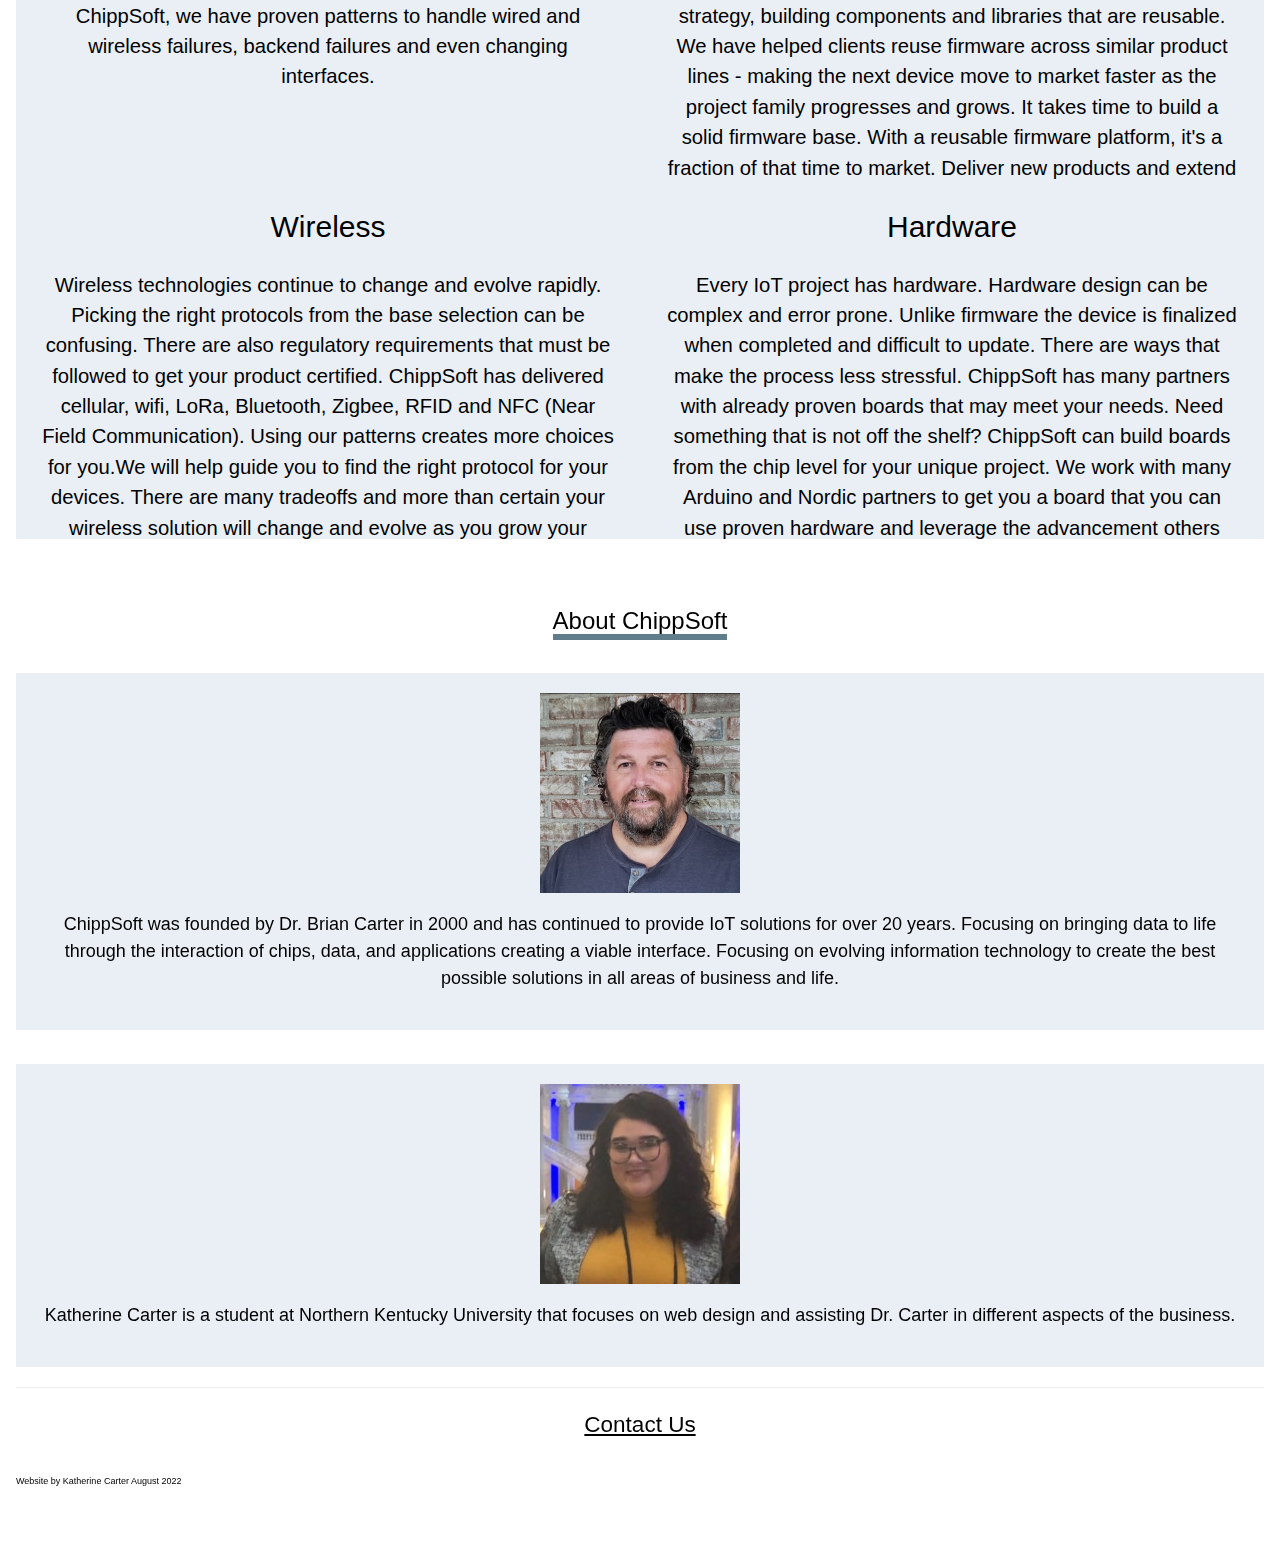
==== commit df6eeb9a: "August 25 2022 version" ====
--- a/index.html
+++ b/index.html
@@ -3,6 +3,13 @@
 <head>
   <style type="text/css">
     <!--
+    .bio {
+    max-height: fit-content;
+    border:5px #EAEFF6;
+    background-color: #EAEFF6;
+    padding:20px;
+    }
+
     .tab {
       margin-left: 40px;
     }
@@ -23,16 +30,37 @@
     .column {
       float: left;
       width: 33.33%;
-      padding: 20px;
-      height: 30%;
-    }
-    
+      padding: 15px 25px 25px 25px;
+      height: 300px;
+      overflow: scroll;
+    }
+    /* width */
+    ::-webkit-scrollbar {
+    width: 5px;
+    }
+
+    /* Track */
+    ::-webkit-scrollbar-track {
+    background: #f1f1f1; 
+    }
+    
+    /* Handle */
+    ::-webkit-scrollbar-thumb {
+    background: #888; 
+    }
+
+    /* Handle on hover */
+    ::-webkit-scrollbar-thumb:hover {
+    background: #555; 
+    }
+
     /* Create three equal columns that floats next to each other */
     .columnvone {
       float: left;
       width: 33.33%;
-      padding: 20px;
-      height: 35%;
+      padding: 15px 25px 25px 25px;
+      height: 350px;
+      overflow: scroll;
     }
 
     /* Clear floats after the columns */
@@ -46,8 +74,9 @@
     .twocolumn {
       float: left;
       width: 50%;
-      padding: 10px;
+      padding: 15px 25px 25px 25px;
       height: 40%;
+      overflow: scroll;
     }
 
     /* Clear floats after the columns */
@@ -64,6 +93,8 @@
 </head>
 
 <body style="font-family: Arial, Helvetica, sans-serif;font-size: 150%;">
+    
+    <!--LINKS-->
     <div class="w3-top">
     <div class="w3-row w3-large w3-blue-grey w3-hover-blue-grey">
     <div class="w3-col s1">
@@ -86,7 +117,7 @@
     <div class="w3-content" style="max-width:1100px;margin-top:80px;margin-bottom:80px"></div>
 
     
-
+    <!--Company info-->
 <h1 class="tab" style="color:rgb(20, 20, 40);""> 
     <img class="tab" src="Logo_Main.jpg" alt="Logo of a crane" height="99.5" width="153.4"> </img> 
     ChippSoft</h1>
@@ -185,13 +216,19 @@
 <br \>
 <br \>
 
+<div class = bio>
 <img src="BrianCarter.jpg" alt="Brian Carter, founder" height="200" width="200"></img>
 
         <p align="center" style="font-size: 80%;">ChippSoft was founded by Dr. Brian Carter in 2000 and has continued to provide IoT solutions for over 20 years. Focusing on bringing data to life through the interaction of chips, data, and applications creating a viable interface. Focusing on evolving information technology to create the best possible solutions in all areas of business and life.</p>
-
+</div>
+
+<br \>
+
+<div class="bio">
 <img src="KatherineCarter.jpg" alt="Katherine Carter, Intern" height="200" width="200"></img>
 
 <p align="center" style="font-size: 80%;">Katherine Carter is a student at Northern Kentucky University that focuses on web design and assisting Dr. Carter in different aspects of the business. </p>
+</div>
 
     <hr \>
     <a href="mailto:briancarter@chipsofttech.com"> Contact Us </a>
@@ -199,5 +236,7 @@
 
     <br \>
     <br \>
+    
+    <!--FOOTER-->
     <footer align="left" style="font-size:40%">Website by Katherine Carter August 2022</footer>
 </html>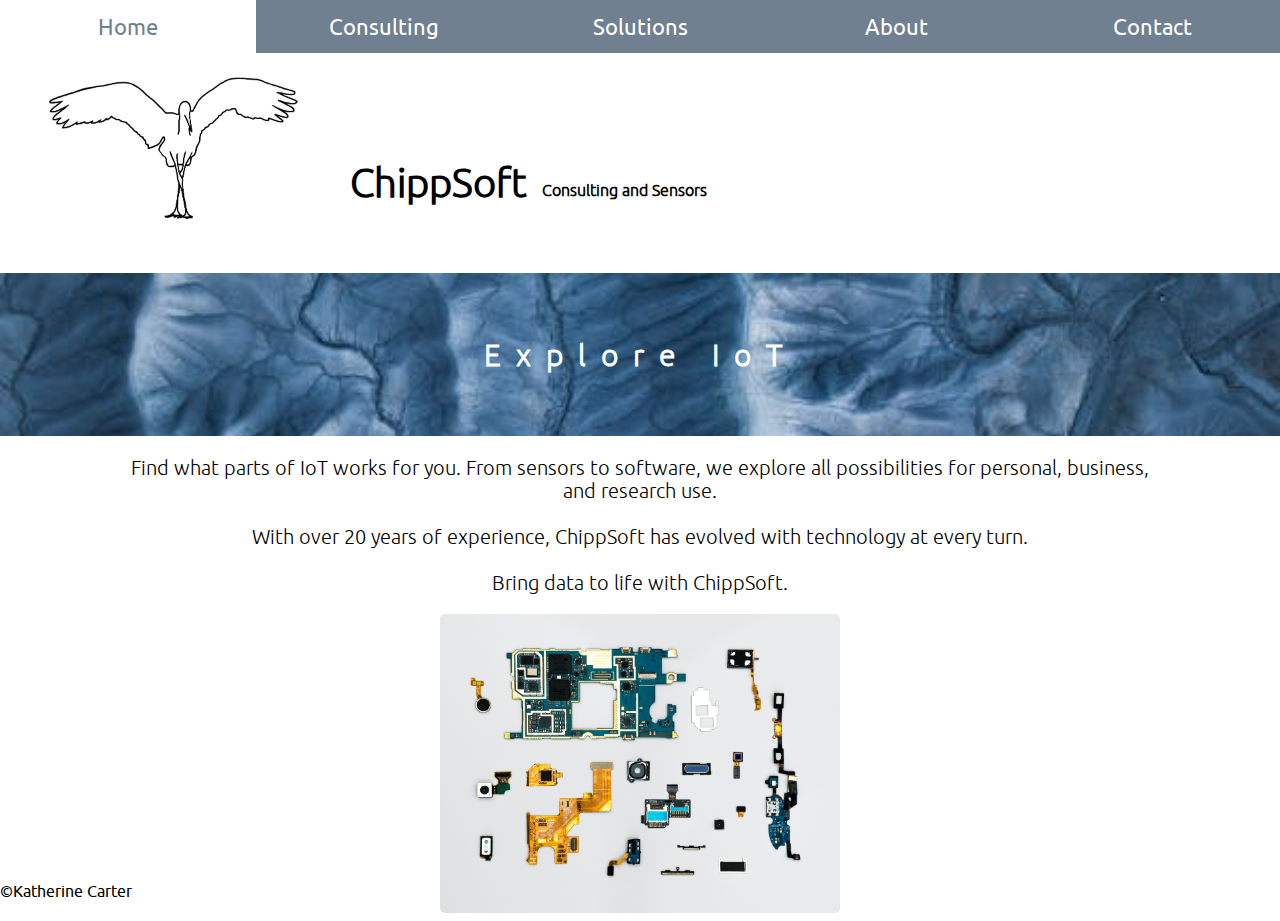
==== commit bf0fcdf0: "12-16-22 to 01-06-23 Version" ====
--- a/index.html
+++ b/index.html
@@ -1,242 +1,32 @@
+<!DOCTYPE html>
 <html>
-
 <head>
-  <style type="text/css">
-    <!--
-    .bio {
-    max-height: fit-content;
-    border:5px #EAEFF6;
-    background-color: #EAEFF6;
-    padding:20px;
-    }
-
-    .tab {
-      margin-left: 40px;
-    }
-    
-    .tabtwo {
-      margin-left: 90px;
-    }
-
-    .w3-tag {
-      cursor: pointer;
-      height: 15px;
-      width: 15px;
-      padding: 0;
-      margin-top: 6px
-    }
-
-    /* Create three equal columns that floats next to each other */
-    .column {
-      float: left;
-      width: 33.33%;
-      padding: 15px 25px 25px 25px;
-      height: 300px;
-      overflow: scroll;
-    }
-    /* width */
-    ::-webkit-scrollbar {
-    width: 5px;
-    }
-
-    /* Track */
-    ::-webkit-scrollbar-track {
-    background: #f1f1f1; 
-    }
-    
-    /* Handle */
-    ::-webkit-scrollbar-thumb {
-    background: #888; 
-    }
-
-    /* Handle on hover */
-    ::-webkit-scrollbar-thumb:hover {
-    background: #555; 
-    }
-
-    /* Create three equal columns that floats next to each other */
-    .columnvone {
-      float: left;
-      width: 33.33%;
-      padding: 15px 25px 25px 25px;
-      height: 350px;
-      overflow: scroll;
-    }
-
-    /* Clear floats after the columns */
-    .row:after {
-      content: "";
-      display: table;
-      clear: both;
-    }
-
-    /* Create two equal columns that floats next to each other */
-    .twocolumn {
-      float: left;
-      width: 50%;
-      padding: 15px 25px 25px 25px;
-      height: 40%;
-      overflow: scroll;
-    }
-
-    /* Clear floats after the columns */
-    .row:after {
-      content: "";
-      display: table;
-      clear: both;
-    }
-
-    </style>
-        <link rel="stylesheet" href="https://www.w3schools.com/w3css/4/w3.css">
-
+    <link rel="stylesheet" href="ChippSoftStylesheet.css">
+    <meta name="keywords" content="iot, consulting, internet of things, iot devices, iot application, iot technology, iiot, industrial iot, iot solutions, iot cloud, cloud, connect iot, iot connect, iot systems, iot consulting, technology consulting, project consulting, project solutions, technology solutions, it consulting, nordic, nordic board, arduino, arduino board, LoRa, Bluetooth, WiFi, cellular, Zigbee, RFID, NFC"/>
+    <link rel="icon" href="Logo_Main.jpg">
     <title>ChippSoft</title>
 </head>
-
-<body style="font-family: Arial, Helvetica, sans-serif;font-size: 150%;">
-    
-    <!--LINKS-->
-    <div class="w3-top">
-    <div class="w3-row w3-large w3-blue-grey w3-hover-blue-grey">
-    <div class="w3-col s1">
-    <a href="#" class="w3-button w3-block" style="color:EAEFF6;">Home</a>
-    </div>
-    <div class="w3-col s2">
-    <a href="#about" class="w3-button w3-block" style="color:EAEFF6;">About</a>
-    </div>
-    <div class="w3-col s3">
-    <a href="#solutions" class="w3-button w3-block" style="color:EAEFF6;">Solutions</a>
-    </div>
-    <div class="w3-col s3">
-    <a href="#consulting" class="w3-button w3-block" style="color:EAEFF6;">Consulting</a>
-    </div>
-    <div class="w3-col s3">
-    <a href="#research" class="w3-button w3-block" style="color:EAEFF6;">Research</a>
-    </div>
-    </div>
-    </div>
-    <div class="w3-content" style="max-width:1100px;margin-top:80px;margin-bottom:80px"></div>
-
-    
-    <!--Company info-->
-<h1 class="tab" style="color:rgb(20, 20, 40);""> 
-    <img class="tab" src="Logo_Main.jpg" alt="Logo of a crane" height="99.5" width="153.4"> </img> 
-    ChippSoft</h1>
-    
-    <h2 class="tabtwo" style="font-size:100%; color:rgb(20, 20, 40)">Consulting and Sensors</h2></div>
-
-<!--SOLUTIONS-->
-  <div class="w3-row-padding" id="solutions">
-    <div class="w3-center w3-padding-64">
-      <span class="w3-xlarge w3-bottombar w3-border-blue-grey w3-padding-10">Solutions</span>
-      <div class="row">
-
-<br \>
-
-        <div class="column" style="background-color:#EAEFF6;">
-          <h2>Firmware</h2>
-          <p style="font-size:80%">Engineering complex electronic products can be stressful. There’s one thing you have control over, your firmware. ChippSoft’s firmware consultation will guide you. Let us give you a head start and avoid timely mistakes by using our field tested firmware techniques.</p>
-        </div>
-        <div class="column" style="background-color:#EAEFF6;">
-          <h2>Hardware</h2>
-          <p style="font-size:80%">Hardware design can be complex and error prone. Unlike firmware updates, once the
-            device
-            rolls off the line it is set. There are ways that make the process less stressful. ChippSoft
-            has many partners using both Arduino and Nordic boards with proven design that could meet
-            your needs. Need something that is not
-            off the shelf? ChippSoft can also build boards from the chip level for your unique project.
-          </p>
-        </div>
-        <div class="column" style="background-color:#EAEFF6;">
-          <h2>Consultation</h2>
-          <p style="font-size:80%">
-
-            Flexible consultation that is tailored to your schedule, project and budget. Let ChippSoft give you a jump start on your existing or new IoT project. Our staff is always tinkering with the latest and greatest technologies. Our crew has delivered sensor solutions for over 20 years so whether your tech is older or brand new we can help and provide a roadmap to integrate and update aging solutions.</p>
-        </div>
-      </div>
-    </div>
-  </div>
-  </div>
-
-  <!--Consultation-->
-    <div class="w3-row-padding" id="consulting">
-        <div class="w3-center w3-padding-64">
-            <span class="w3-xlarge w3-bottombar w3-border-blue-grey w3-padding-10">Consulting</span>
-                
-        <div class="row">
-                
-                <p class="columnvone" style="background-color:#EAEFF6; font-size:90%">
-
-                Looking for a jump start? Let ChippSoft fill in the holes for your company. Use our field proven solutions to start ahead and avoid the scrapping costly startup cycle. We can provide the base so you can stretch your budget and focus on what makes your product unique.</p>
-
-                <p class="columnvone" style="background-color:#EAEFF6; font-size:90%">
-
-                Hardware design is expensive and slow. In today’s market, there are many off the shelf products that may meet your needs. Finding a design firm or full time employee takes time and is costly. ChippSoft hardware partners have proven boards and we have proven firmware on those boards - to get you to market quicker.</p>
-
-                <p class="columnvone" style="background-color:#EAEFF6; font-size:90%">
-
-                Need to augment your team? Let us provide you with consulting staff that are specialized in your particular product line. In today’s market, companies need to move quickly with limited resources. This usually means less people to do the work. ChippSoft has the talent and offerings to make an impact in your company. As an outside firm we can take a look and provide you with a detailed review.</p>
-
-        </div>
-    </div>
-
-    <!--Research-->
-    <div class="w3-row-padding" id="research">
-        <div class="w3-center w3-padding-64">
-            <span class="w3-xlarge w3-bottombar w3-border-blue-grey w3-padding-10">Research</span> 
-<br \>
-<br \>
-            <div class="twocolumn" style="background-color:#EAEFF6; font-size:90%"> 
-                <h2>Design for Failure</h2>
-                <p>Firmware can operate for years without issue;However, the technological ecosystem is prone to failure. Design your firmware to be resilient to network and cloud failures. At ChippSoft, we have proven patterns to handle wired and wireless failures, backend failures and even changing interfaces. </p>
-            </div>
-
-            <div class="twocolumn" style="background-color:#EAEFF6; font-size:90%"> 
-                <h2>Reusable</h2>
-                <p>At ChippSoft, we start out with a Product Family mindset. As you successfully sell your solution to your customers the market will ask for more. Let ChippSoft start you out with a product strategy, building components and libraries that are reusable. We have helped clients reuse firmware across similar product lines - making the next device move to market faster as the project family progresses and grows. It takes time to build a solid firmware base. With a reusable firmware platform, it's a fraction of that time to market. Deliver new products and extend your product family without having to reinvent the wheel.</p>
-            </div>
-<br \>
-            <div class="twocolumn" style="background-color:#EAEFF6; font-size:90%"> 
-                <h2>Wireless</h2>
-                <p>Wireless technologies continue to change and evolve rapidly. Picking the right protocols from the base selection can be confusing. There are also regulatory requirements that must be followed to get your product certified. ChippSoft has delivered cellular, wifi, LoRa, Bluetooth, Zigbee, RFID and NFC (Near Field Communication). Using our patterns creates more choices for you.We will help guide you to find the right protocol for your devices. There are many tradeoffs and more than certain your wireless solution will change and evolve as you grow your product line. ChippSoft has delivered wireless solutions for low scale and large scale environments,even thousands in large scale IoT projects. </p>
-            </div>
-
-            <div class="twocolumn" style="background-color:#EAEFF6; font-size:90%"> 
-                <h2>Hardware</h2>
-                <p>Every IoT project has hardware. Hardware design can be complex and error prone. Unlike firmware the device is finalized when completed and difficult to update. There are ways that make the process less stressful. ChippSoft has many partners with already proven boards that may meet your needs. Need something that is not off the shelf? ChippSoft can build boards from the chip level for your unique project. We work with many Arduino and Nordic partners to get you a board that you can use proven hardware and leverage the advancement others have made. We can also provide custom boards. ChippSoft also has a process to keep your project organized. We can walk you through our process that brings organization and documentation to this time consuming process. </p>
-            </div>
-        </div>
-    </div>
-
-
-    <!--ABOUT-->
-    <div class="w3-row-padding" id="about">
-        <div class="w3-center w3-padding-64">
-            <span class="w3-xlarge w3-bottombar w3-border-blue-grey w3-padding-10">About ChippSoft</span>    
-        
-<br \>
-<br \>
-
-<div class = bio>
-<img src="BrianCarter.jpg" alt="Brian Carter, founder" height="200" width="200"></img>
-
-        <p align="center" style="font-size: 80%;">ChippSoft was founded by Dr. Brian Carter in 2000 and has continued to provide IoT solutions for over 20 years. Focusing on bringing data to life through the interaction of chips, data, and applications creating a viable interface. Focusing on evolving information technology to create the best possible solutions in all areas of business and life.</p>
+<body>
+<div class="top"></div>
+<!--Links-->
+<div class="links">
+    <a href="#" class="tab">Home</a>
+    <a href="Consulting/consulting.html" class="tab1">Consulting</a>
+    <a href="Solutions/solutions.html" class="tab2">Solutions</a>
+    <a href="About/about.html" class="tab3">About</a>
+    <a href="Contact/contact.html" class="tab4">Contact</a>
 </div>
-
-<br \>
-
-<div class="bio">
-<img src="KatherineCarter.jpg" alt="Katherine Carter, Intern" height="200" width="200"></img>
-
-<p align="center" style="font-size: 80%;">Katherine Carter is a student at Northern Kentucky University that focuses on web design and assisting Dr. Carter in different aspects of the business. </p>
+<!--Header-->
+<div>
+<img src="Logo_Main.jpg" alt="A black outline of a crane" title="ChippSoft Logo" class="logo">
+<h1 class="ChippSoft">ChippSoft</h1>
+<h2 class="description">Consulting and Sensors</h2>
 </div>
-
-    <hr \>
-    <a href="mailto:briancarter@chipsofttech.com"> Contact Us </a>
-  </Body>
-
-    <br \>
-    <br \>
-    
-    <!--FOOTER-->
-    <footer align="left" style="font-size:40%">Website by Katherine Carter August 2022</footer>
+<!--Content-->
+<h3 class="h3Home">Explore IoT</h3>
+<p class="p1">Find what parts of IoT works for you. From sensors to software, we explore all possibilities for personal, business, and research use. <br><br> With over 20 years of experience, ChippSoft has evolved with technology at every turn. <br><br> Bring data to life with ChippSoft.</p>
+<img class="iot" src="iot.jpg">
+<!--Footer-->
+<footer class="footer">&copyKatherine Carter</footer>
+</body>
 </html>--- a/ChippSoftStylesheet.css
+++ b/ChippSoftStylesheet.css
@@ -0,0 +1,154 @@
+@font-face {
+    font-family: "Ubuntu";
+    src: url("Ubuntu/ubuntu-regular-webfont.eot") format("eot");
+    src: url("Ubuntu/ubuntu-regular-webfont.woff") format("woff"),
+    url("Ubuntu/ubuntu-regular-webfont.svg") format("svg");
+}
+@font-face {
+    font-family: "UbuntuLight";
+    src: url("UbuntuLight/ubuntu-light-webfont.eot") format("eot");
+    src: url("UbuntuLight/ubuntu-light-webfont.woff") format("woff"),
+    url("UbuntuLight/ubuntu-light-webfont.svg") format("svg");
+}
+/*Elements*/
+body{
+    font-family:  "Ubuntu", Arial, Helvetica, sans-serif;
+    margin-left: auto;
+    margin-right: auto;
+}
+/*Phone*/
+/*@media (max-width: 480px) {*/
+.top{
+    height: 40px;
+    width: 100%;
+}
+.links{
+    font-size: 140%;
+    font-family:  "Ubuntu", Arial, Helvetica, sans-serif;
+}
+.tab{
+    display: inline-block;
+    width: 20%;
+    padding: 1% 0%;
+    text-align: center;
+    background-color: slategray;
+    color: white;
+    position: fixed;
+    top: 0px;
+}
+.tab1{
+    display: inline-block;
+    width: 20%;
+    padding: 1% 0%;
+    text-align: center;
+    background-color:slategray;
+    color: white;
+    position: fixed;
+    top: 0px;
+    left: 20%;
+}
+.tab2{
+    display: inline-block;
+    width: 20%;
+    padding: 1% 0%;
+    text-align: center;
+    background-color:slategray;
+    color: white;
+    position: fixed;
+    top: 0px;
+    left: 40%;
+}
+.tab3{
+    display: inline-block;
+    width: 20%;
+    padding: 1% 0%;
+    text-align: center;
+    background-color:slategray;
+    color: white;
+    position: fixed;
+    top: 0px;
+    left: 60%
+}
+.tab4{
+    display: inline-block;
+    width: 20%;
+    padding: 1% 0%;
+    text-align: center;
+    background-color:slategray;
+    color: white;
+    position: fixed;
+    top: 0px;
+    left: 80%;
+}
+a{
+    text-decoration: none;
+}
+.tab:hover{
+    background-color: white;
+    color: slategray;
+}
+.tab1:hover{
+    background-color: white;
+    color: slategray;
+}
+.tab2:hover{
+    background-color: white;
+    color: slategray;
+}
+.tab3:hover{
+    background-color: white;
+    color: slategray;
+}
+.tab4:hover{
+    background-color: white;
+    color: slategray;
+}
+.logo{
+    width: 20%;
+    margin: 1% 3.5%;
+}
+.ChippSoft {
+    font-family: "UbuntuLight", sans-serif;
+    display: inline-block;
+    vertical-align: 90%;
+    font-size: 250%;
+}
+.description{
+    font-family: "UbuntuLight", sans-serif;
+    font-size: 100%;
+    display: inline-block;
+    vertical-align: 240%;
+    padding: 1%;
+}
+.h3Home{
+    background-image: url(BlueBackground.jpeg);
+    background-size: cover;
+    color: white;
+    text-align: center;
+    font-size: 30px;
+    font-family: "UbuntuLight", sans-serif;
+    padding: 5%;
+    letter-spacing: .5em;
+    margin-bottom: 0px;
+}
+.p1{
+    font-size: 20px;
+    font-family: "UbuntuLight", sans-serif;
+    text-align: center;
+    width: 80%;
+    margin-left: auto;
+    margin-right: auto;
+    color: black;
+}
+.iot{
+    width: 400px;
+    margin-left: auto;
+    margin-right: auto;
+    display: block;
+    border-radius: 5px;
+}
+.footer{
+    position: absolute;
+    bottom: 0;
+}
+/**/